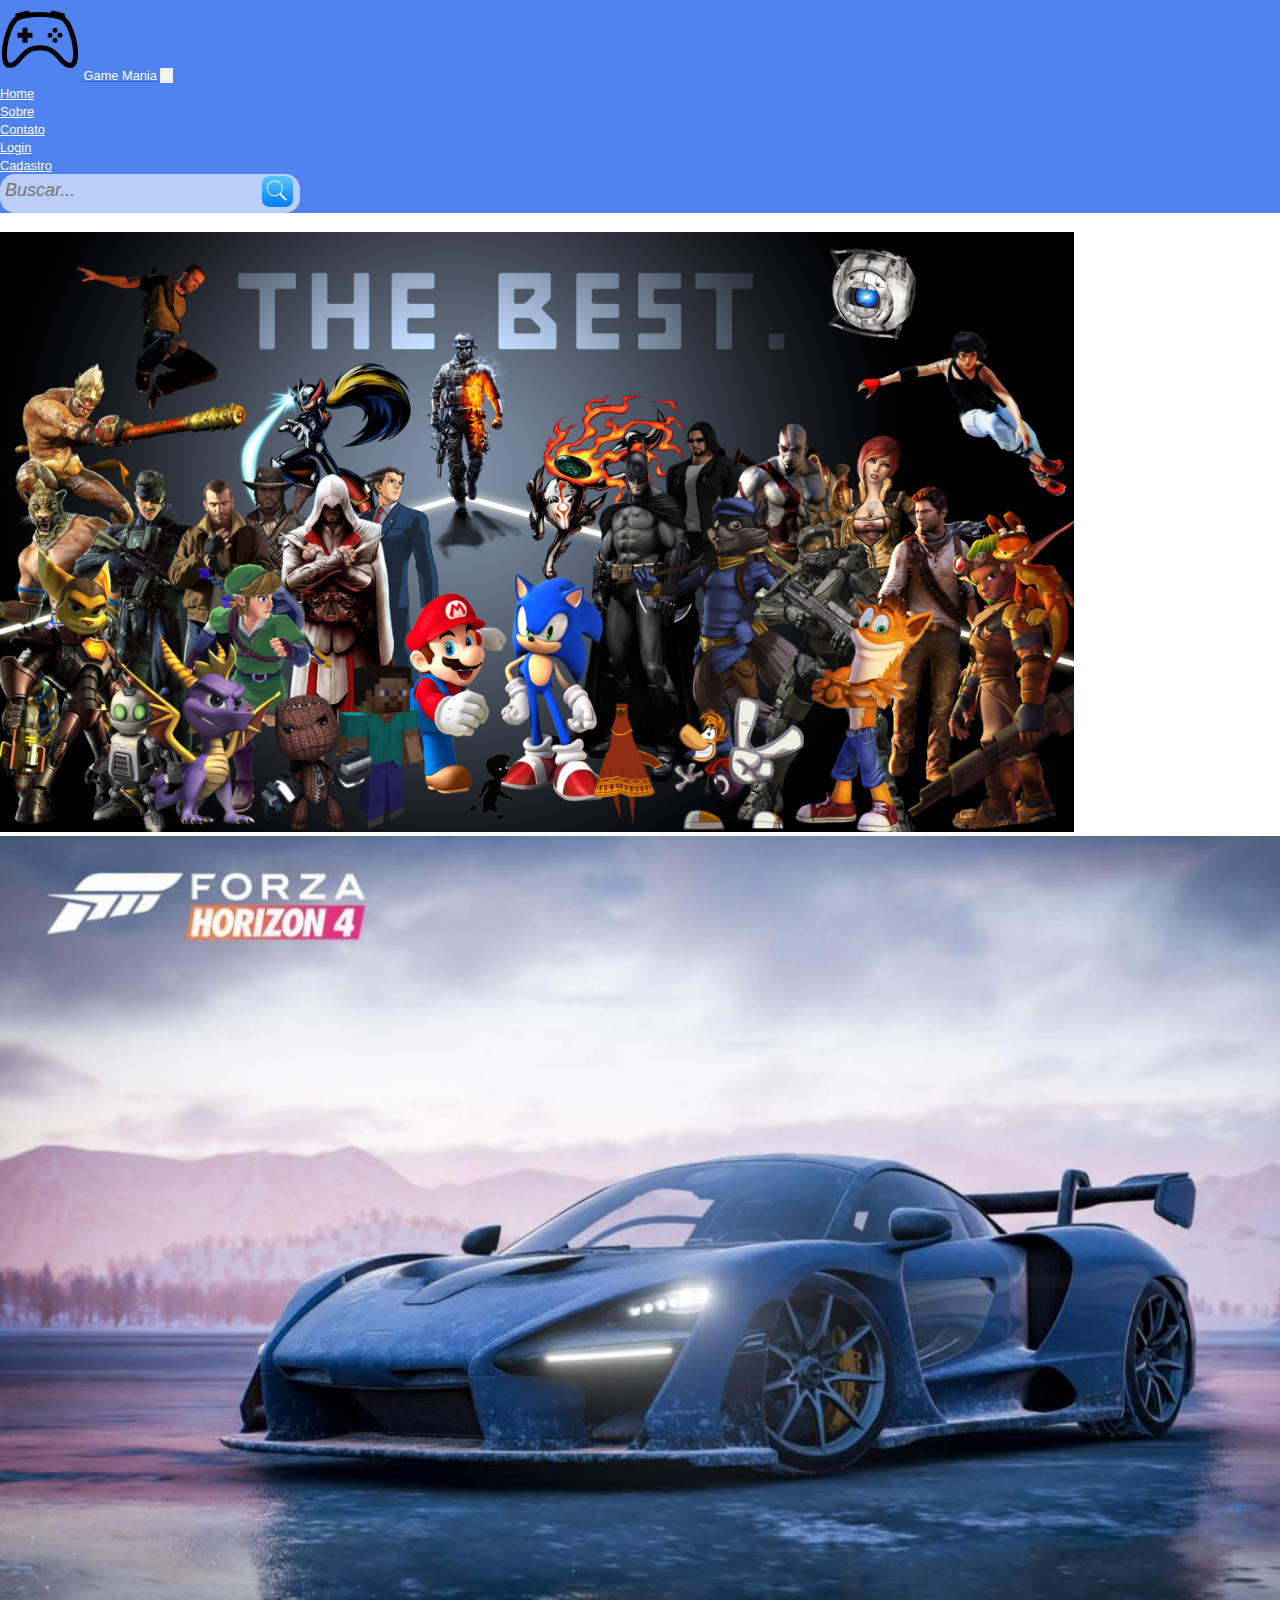
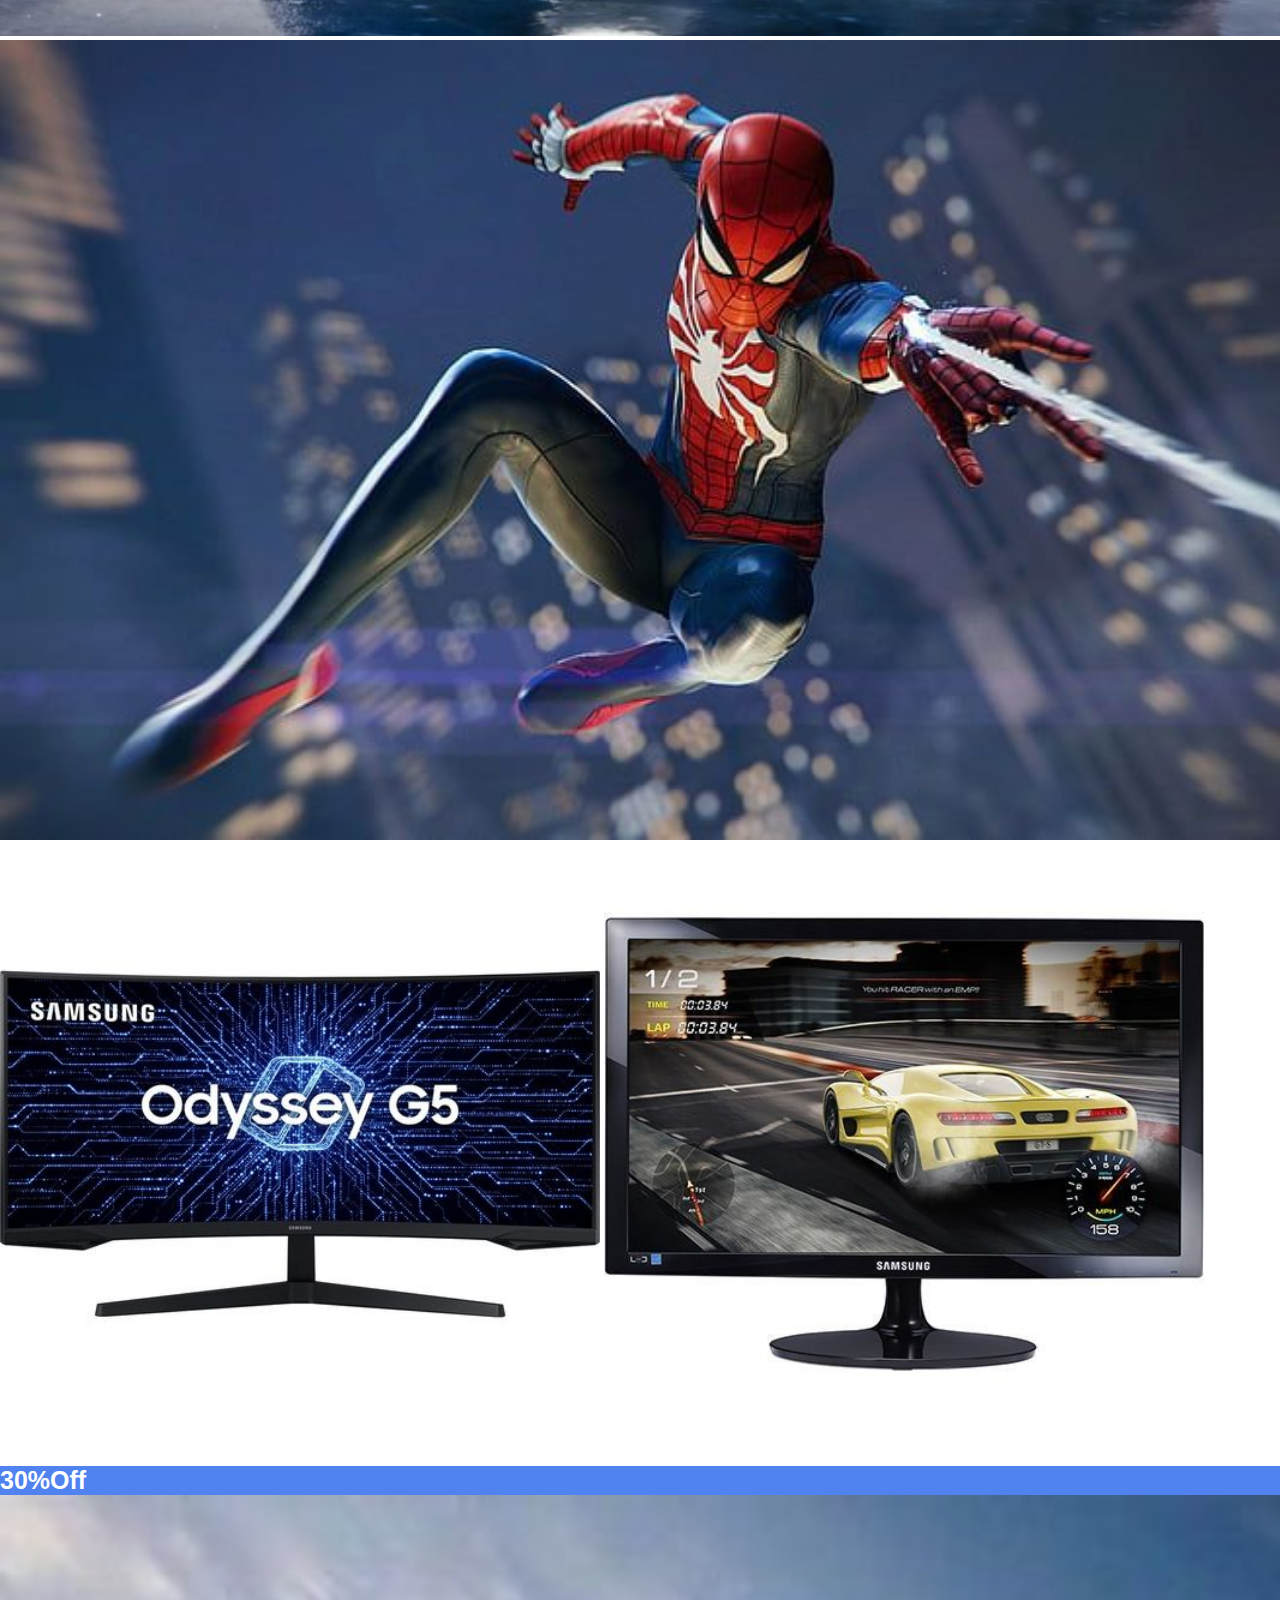
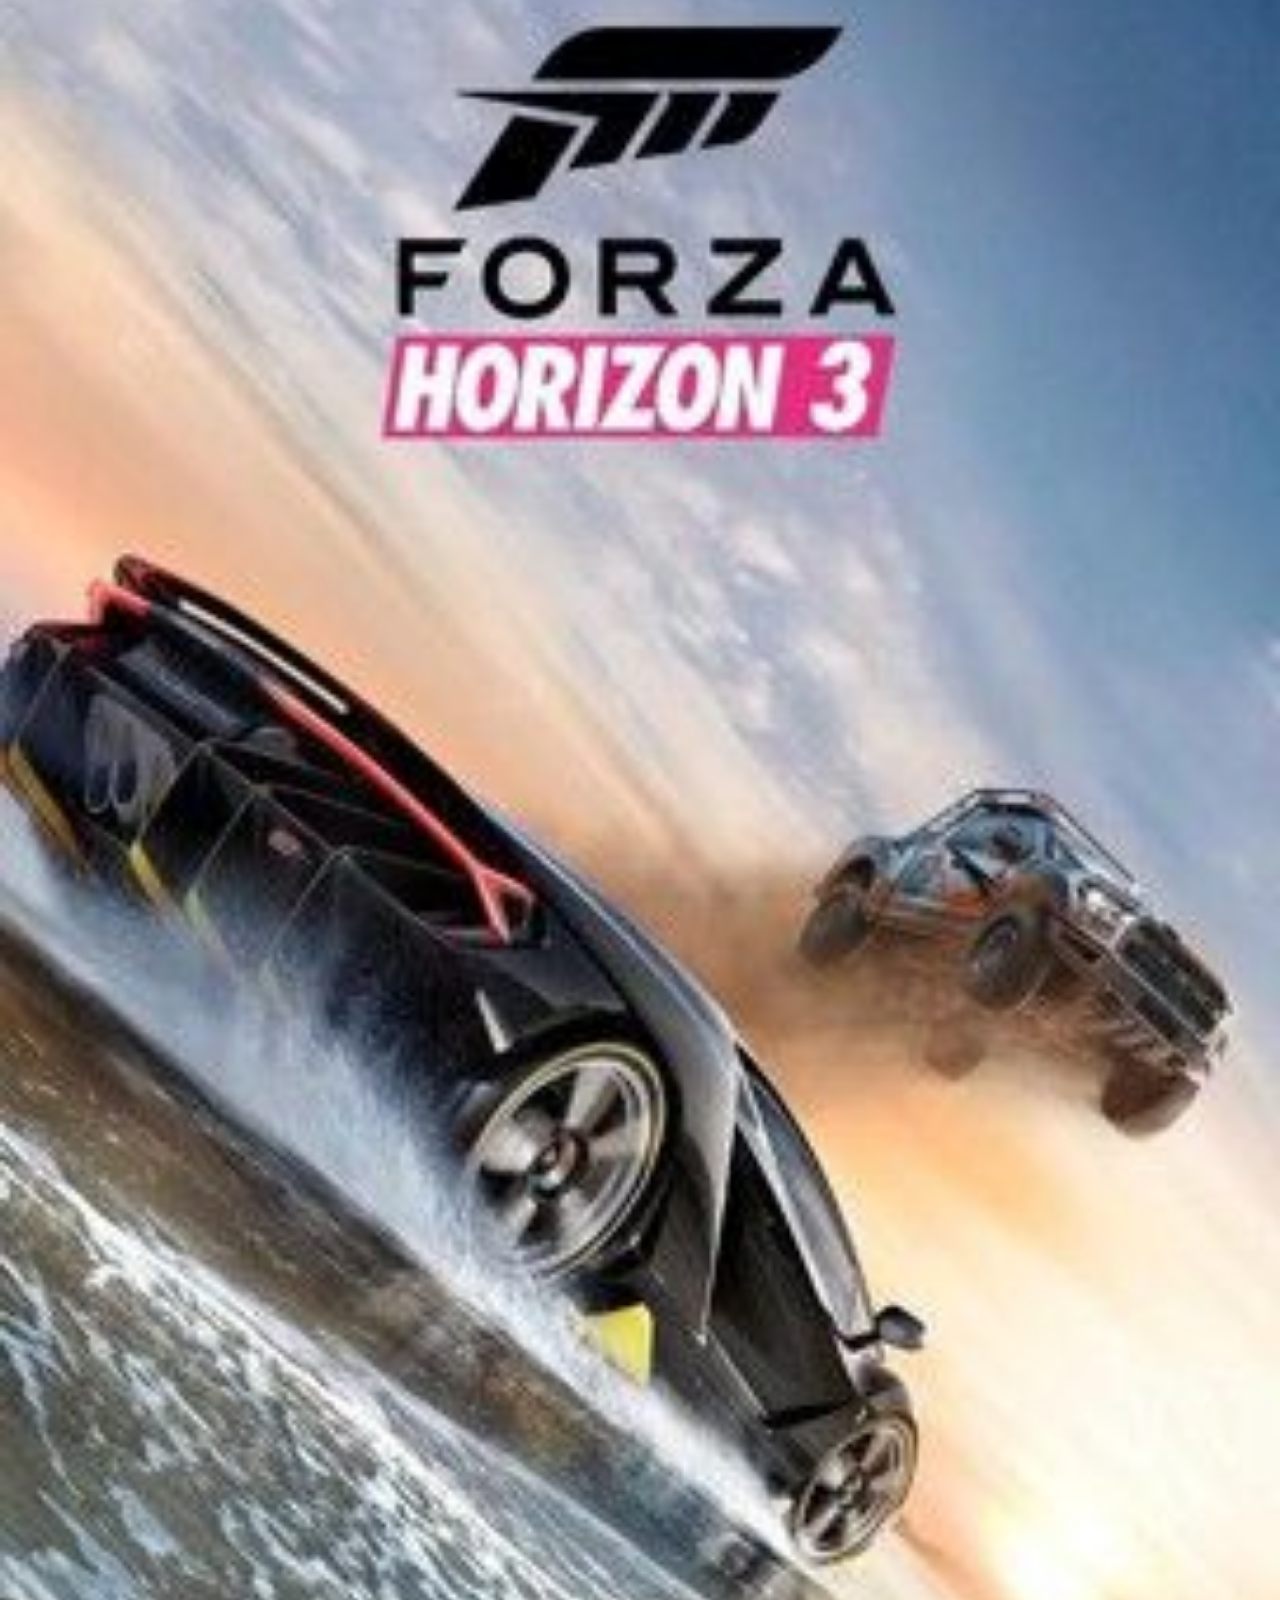
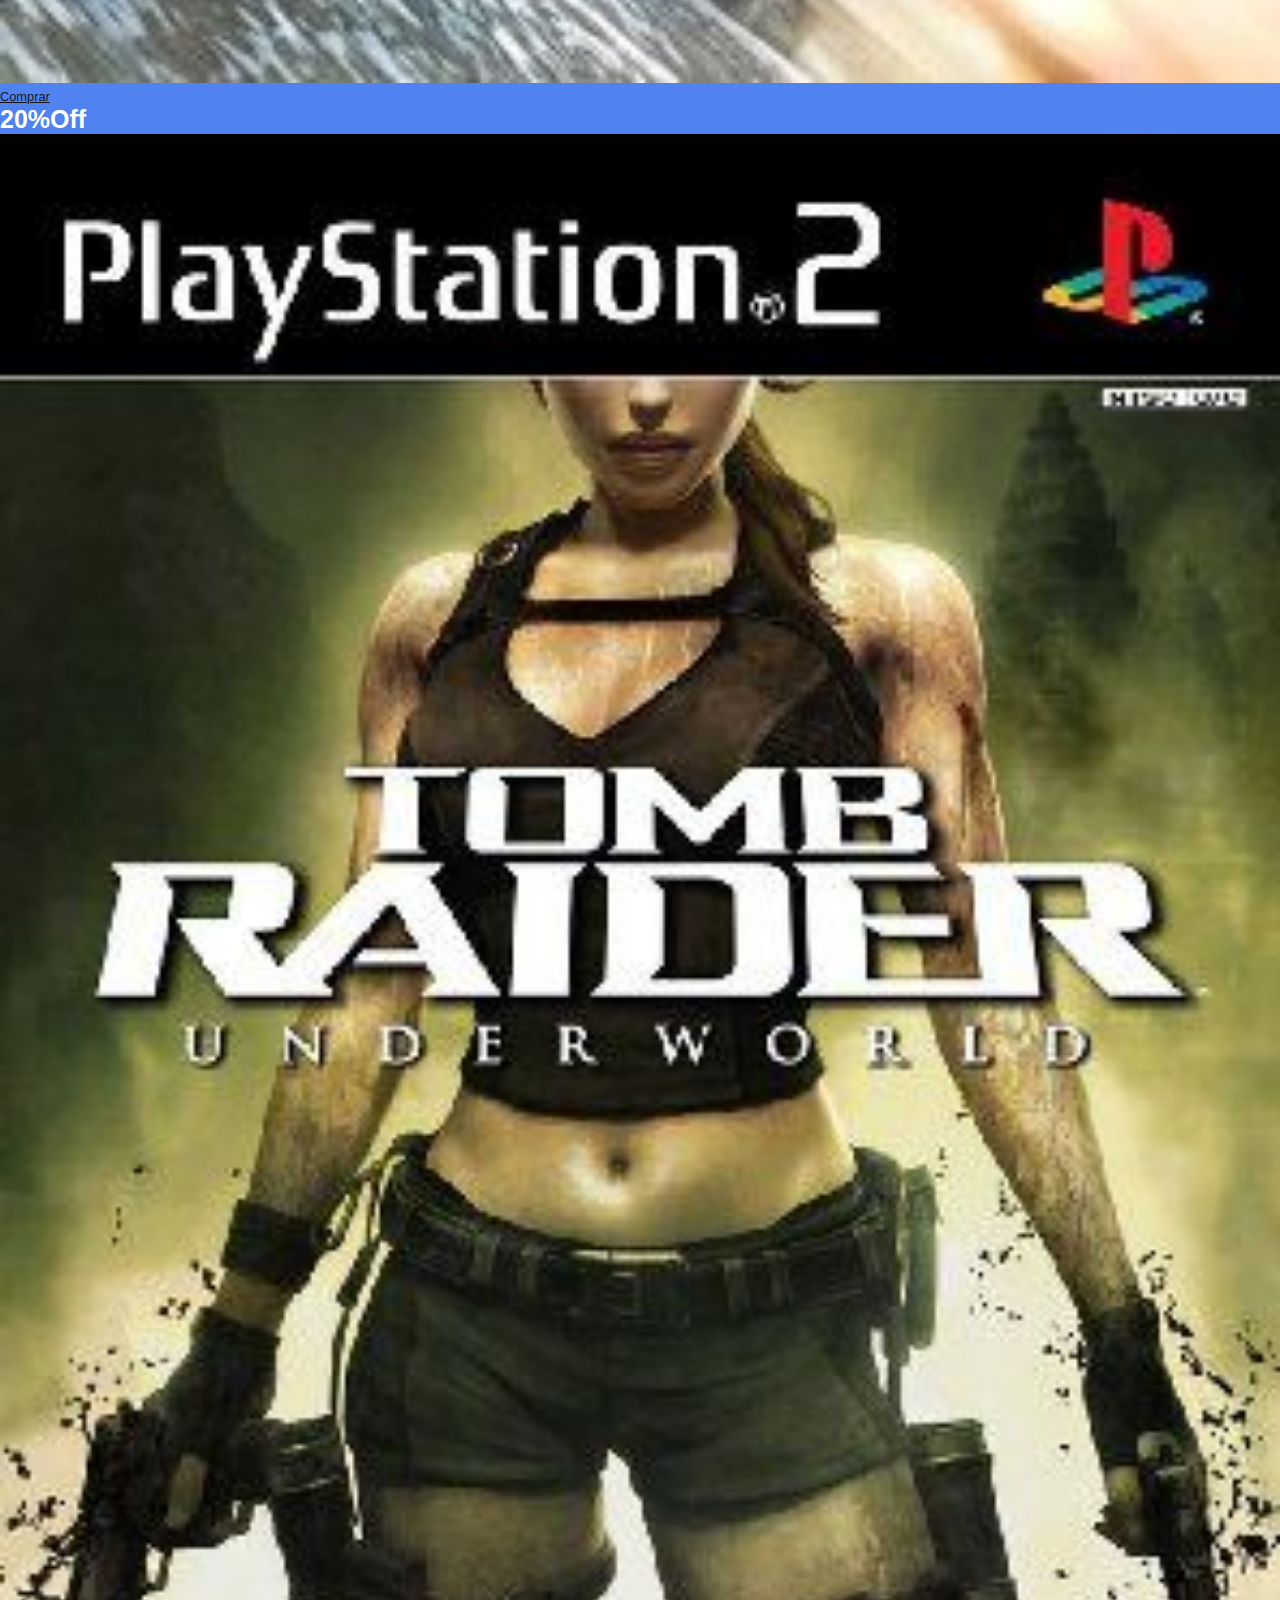
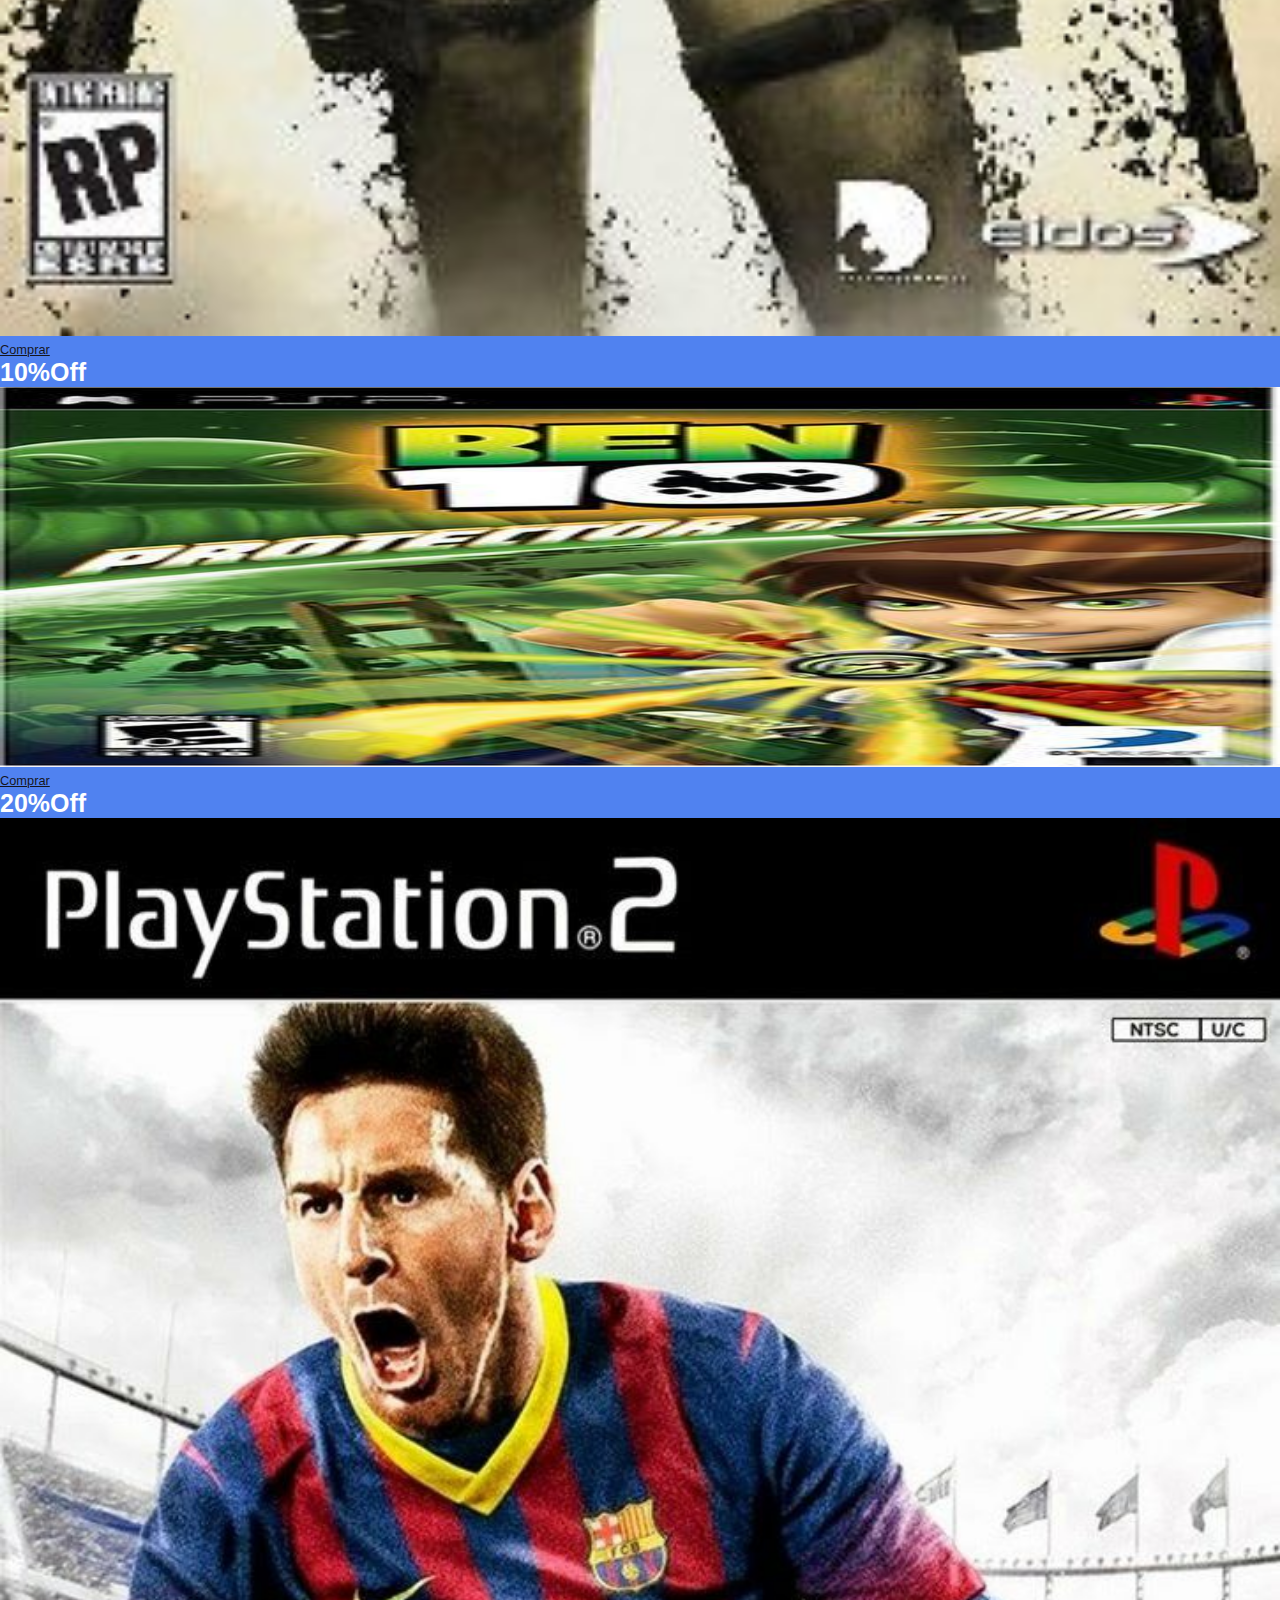
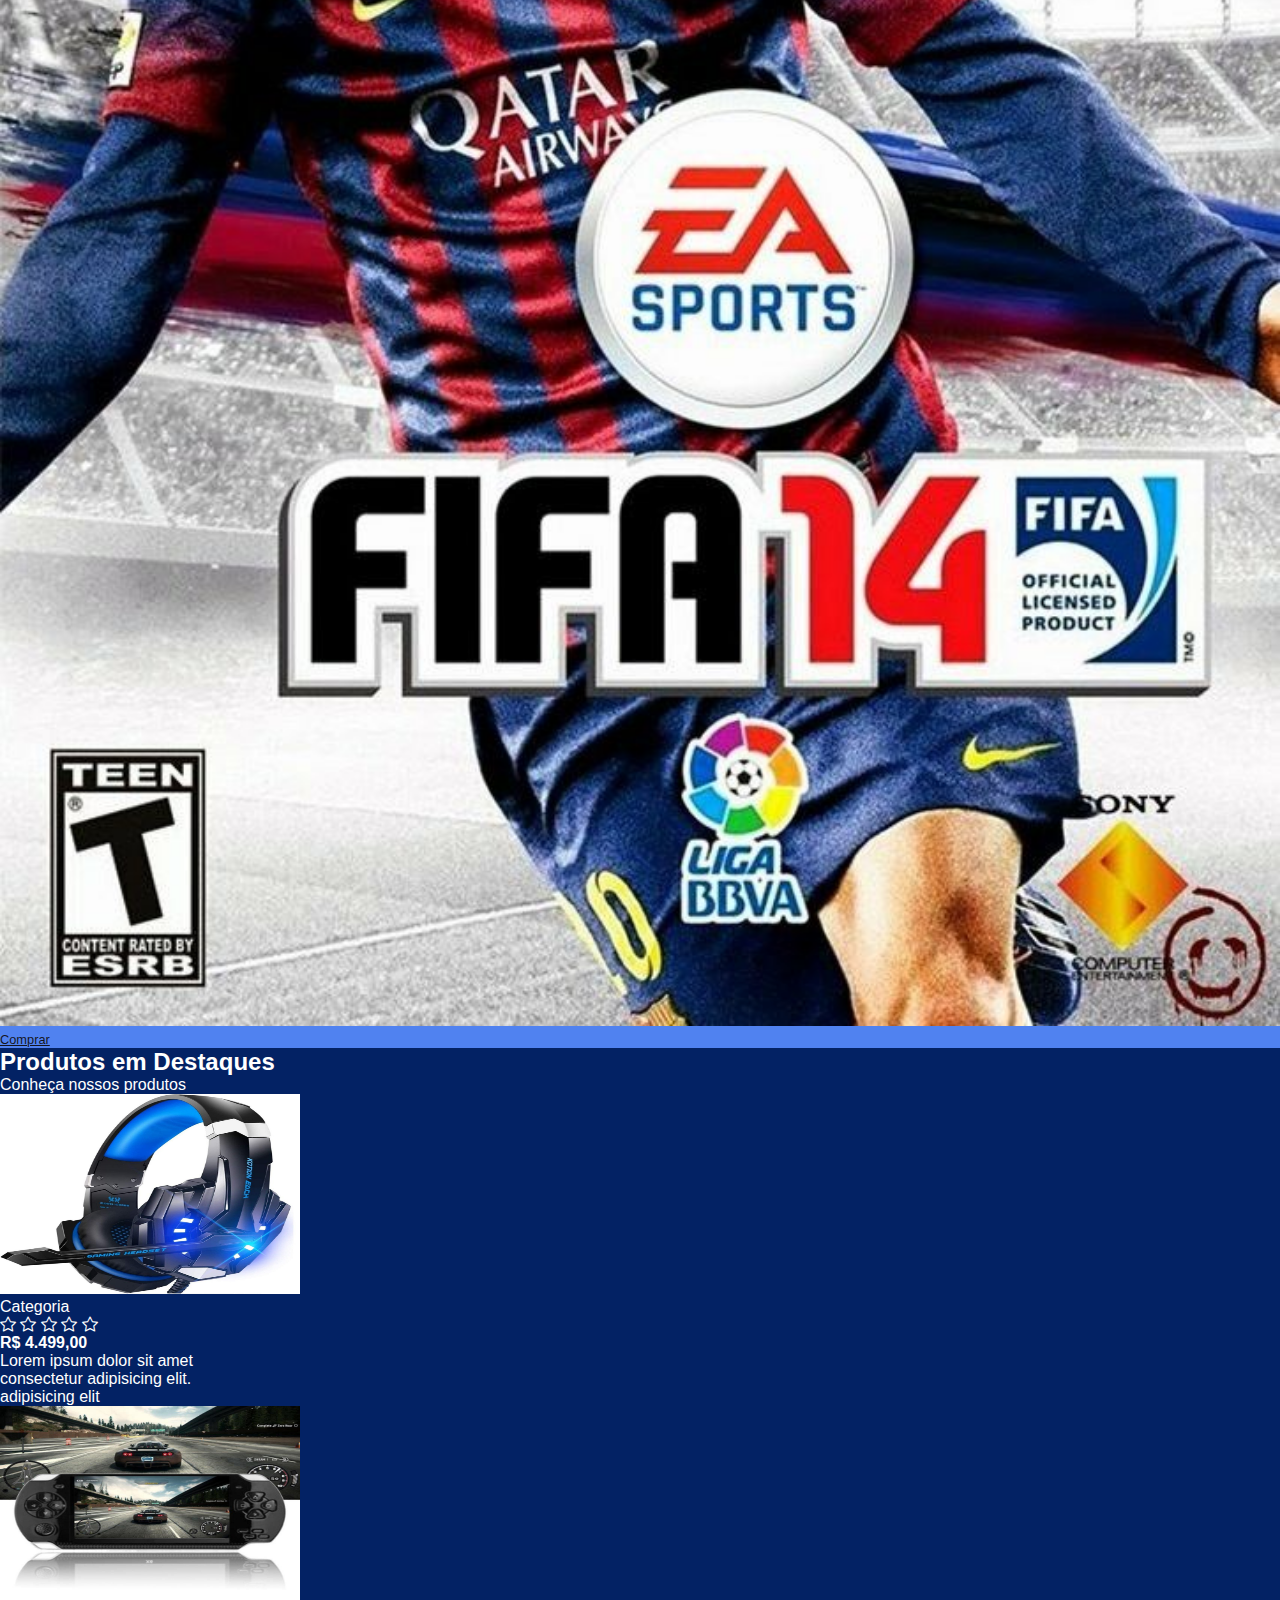
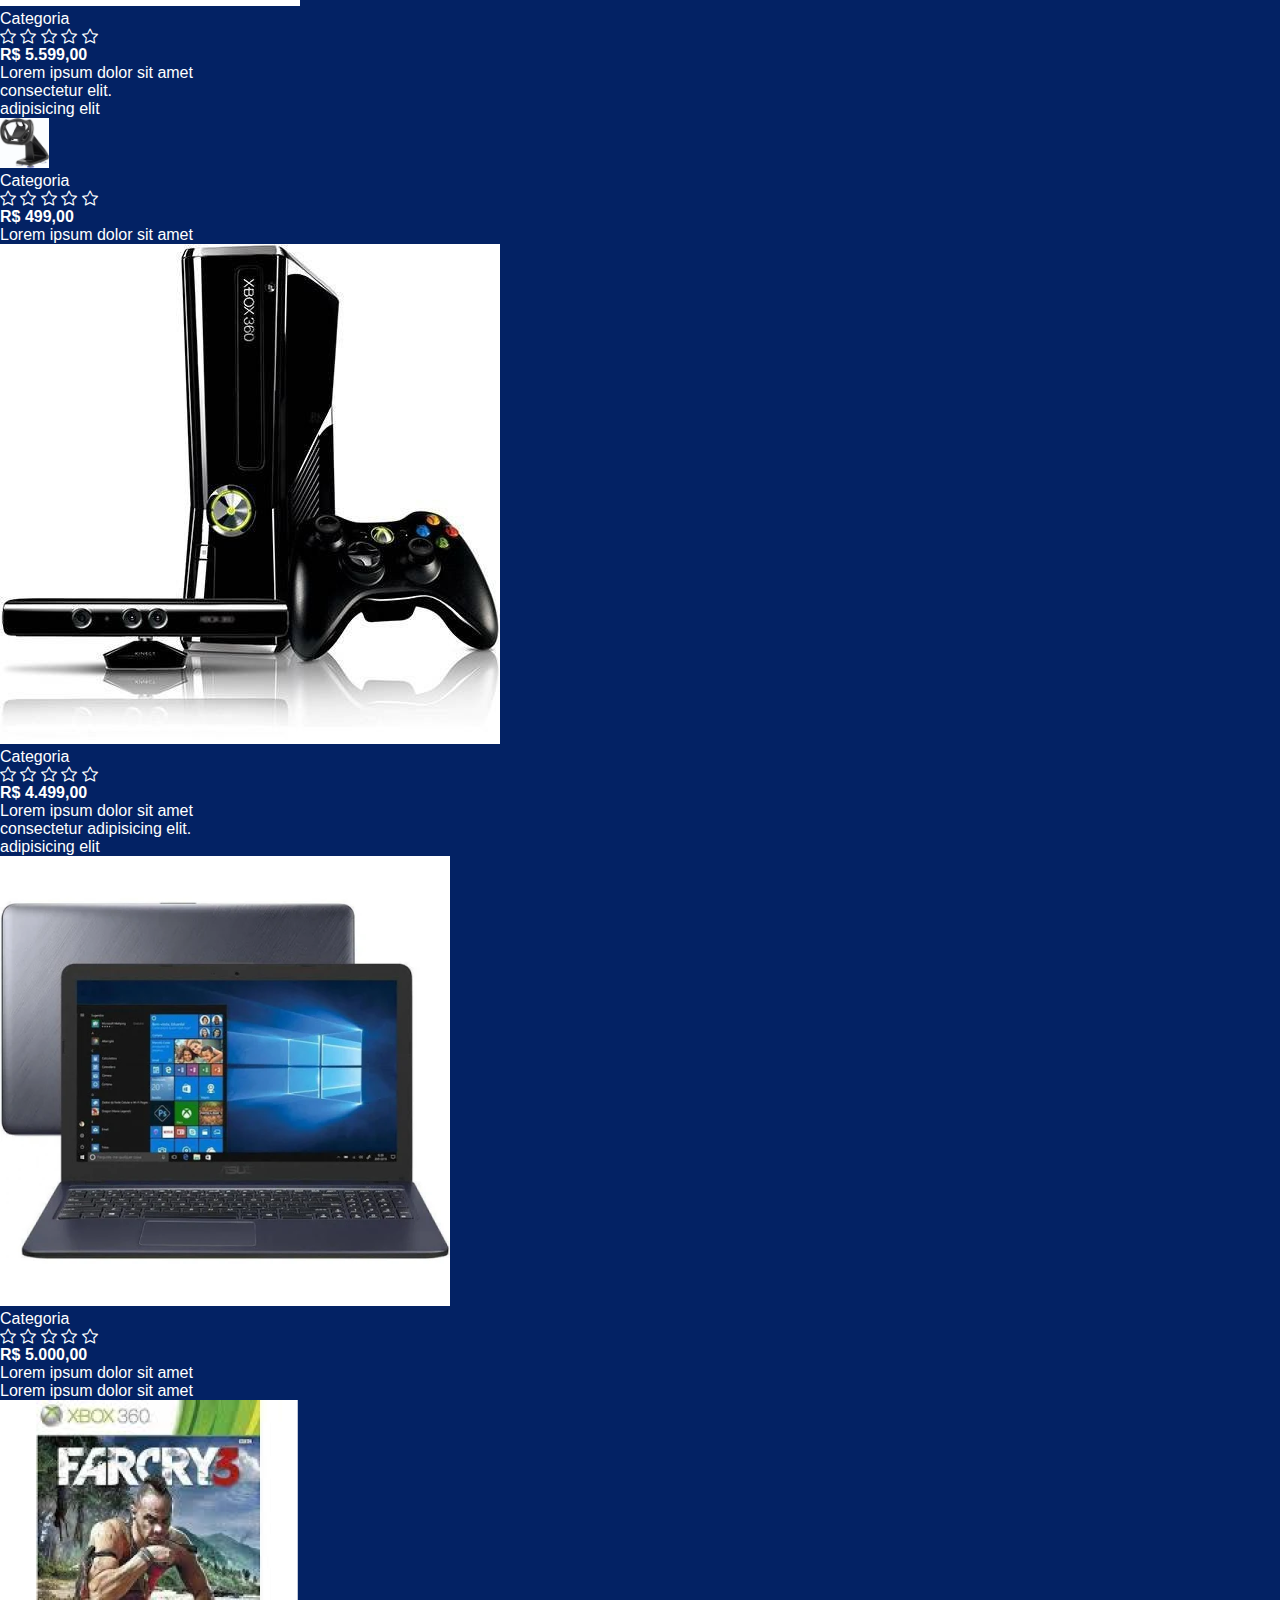
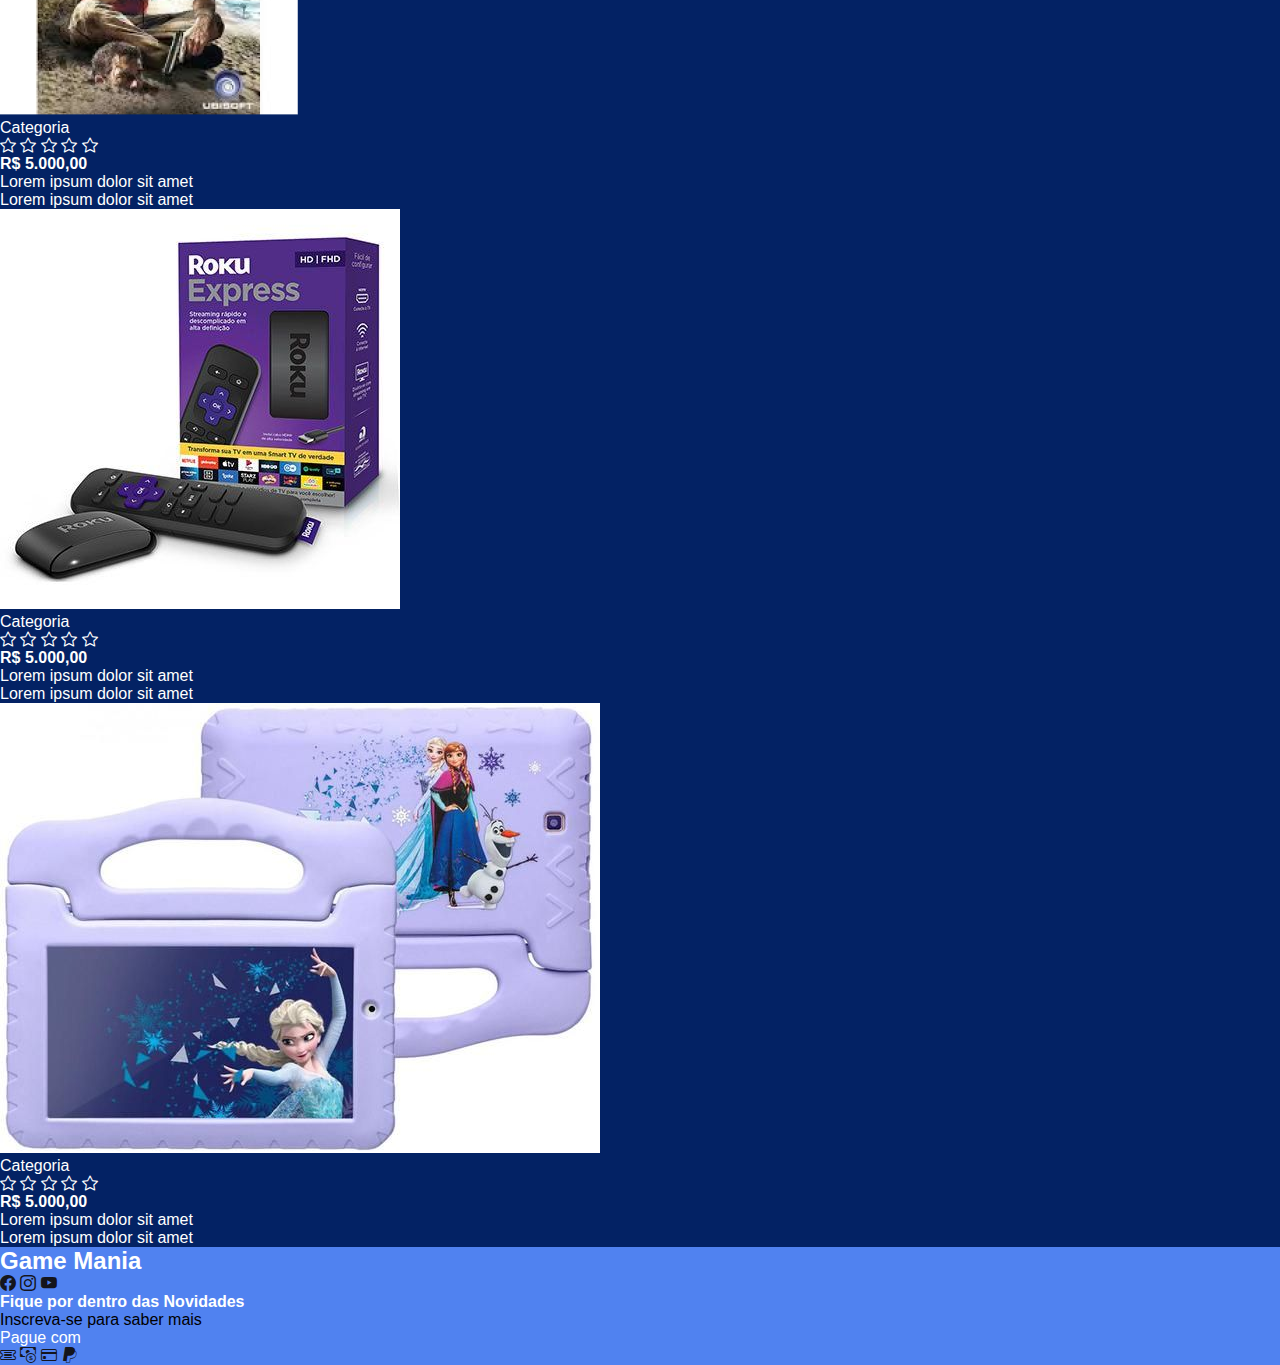
==== index.html @ b15f4b97 "Primeiro commit" ====
<!doctype html>
<html lang="pt-br">
<head>
  <title>Game Mania</title>
  <meta charset="utf-8">
  <meta name="viewport" content="width=device-width, initial-scale=1, shrink-to-fit=no">
  <!-- Bootstrap CSS v5.2.0-beta1 -->
  <link rel="stylesheet" href="https://cdn.jsdelivr.net/npm/bootstrap@5.2.0-beta1/dist/css/bootstrap.min.css"
    integrity="sha384-0evHe/X+R7YkIZDRvuzKMRqM+OrBnVFBL6DOitfPri4tjfHxaWutUpFmBp4vmVor" crossorigin="anonymous">
  <!-- Bootstrap icons-->
  <link rel="stylesheet" href="https://cdn.jsdelivr.net/npm/bootstrap-icons@1.9.1/font/bootstrap-icons.css">
  <!--CSS do projeto-->

  <link rel="stylesheet" href="css/style.css" />
  <!-- Bootstrap JavaScript Libraries -->
  <script src="https://cdn.jsdelivr.net/npm/@popperjs/core@2.11.5/dist/umd/popper.min.js"
    integrity="sha384-Xe+8cL9oJa6tN/veChSP7q+mnSPaj5Bcu9mPX5F5xIGE0DVittaqT5lorf0EI7Vk"
    crossorigin="anonymous"></script>

  <script src="https://cdn.jsdelivr.net/npm/bootstrap@5.2.0-beta1/dist/js/bootstrap.min.js"
    integrity="sha384-kjU+l4N0Yf4ZOJErLsIcvOU2qSb74wXpOhqTvwVx3OElZRweTnQ6d31fXEoRD1Jy"
    crossorigin="anonymous"></script>
  <!--Google fonts - ROBOTO-->
  <link rel="preconnect" href="https://fonts.googleapis.com">
  <link rel="preconnect" href="https://fonts.gstatic.com" crossorigin>
  <link href="https://fonts.googleapis.com/css2?family=Roboto:ital,wght@0,100;1,100&display=swap" rel="stylesheet">
</head>

<body>
  <header>
    <!--MENU-->
    <div class="container">
      <nav class="navbar navbar-expand-lg fixed top bg-primary-color" id="navbar">
        <a href="#" class="navbar-brand">
          <img src="img/controller.svg" width="80px" height="80px" alt="Game Mania" />
          <span>Game Mania</span>
        </a>
        <button class="navbar-toggler" type="button" data-bs-toggle="collapse" data-bs-target="#navbar-items"
          aria-controls="navbar-items" aria-expanded="false" aria-label="toggle navigation">
          <i class="bi bi-list"></i>
        </button>
        <div class="collapse navbar-collapse" id="navbar-items">
          <ul class="navbar-nav me-auto m2-auto mb-lg-0l">
            <li class="nav-item">
              <a class="nav-link primary-color" href="home.html">Home<span class="sr-only"></span></a>
            </li>
            <li class="nav-item">
              <a class="nav-link primary-color" href="sobre.html">Sobre<span class="sr-only"></span></a>
            </li>
            <li class="nav-item">
              <a class="nav-link primary-color" href="contato.html">Contato<span class="sr-only"></span></a>
            </li>
          </ul>
          <ul class="navbar-nav ml-auto">
            <li class="nav-item">
              <a class="nav-link primary-color" href="login.html">Login<span class="sr-only"></span></a>
            </li>
            <li class="nav-item">
              <a class="nav-link primary-color" href="cadastro.html">Cadastro<span class="sr-only"></span></a>
            </li>
          </ul>
          <div id="divBusca">
            <input type="text" id="txtBusca"placeholder="Buscar..." />
            <img class="imagem" style= "width: 35px; "src="img/busca1.png" id="btnBusca"alt="Buscar"/>
            </div>
          </div>
        </nav>
        <!--BANNER-->
      <div id="banner" class="carousel slide" data-bs-ride="carousel">
        <div id="indicadores" class="carousel-indicators">
          <button type="button" data-bs-target="#banner" data-bs-slide-to="0" class="active"></button>
          <button type="button" data-bs-target="#banner" data-bs-slide-to="1"></button>
          <button type="button" data-bs-target="#banner" data-bs-slide-to="2"></button>
          <button type="button" data-bs-target="#banner" data-bs-slide-to="3"></button>
        </div>
        <div id="imagens" class="carousel-inner">
          <div class="carousel-item active">
            <img src="img/img1.png" class="d-block w-100" height="600px" />

          </div>
          <div class="carousel-item">
            <img src="img/banner2.png" class="d-block w-100" height="800px"   />
          </div>
          <div class="carousel-item">
            <img src="img/img3.png" class="d-block w-100"  height="800px" />
          </div>
          <div class="carousel-item">
            <img src="img/Banner3.png" height="600px" />
            <img src="img/Banner4.png" height="600px" />
          </div>
          <button type="button" class="carousel-control-prev" data-bs-target="#banner" data-bs-slide="prev">
            <span class="carousel-control-prev-icon"></span>
          </button>
          <button type="button" class="carousel-control-next" data-bs-target="#banner" data-bs-slide="next">
            <span class="carousel-control-next-icon"></span>
          </button>
        </div>
        </div>
        <!--DESTAQUES-->
        <div class="col-12 col-md-12" id="Destaques">
          <div class="row">
            <div class="col-12 col-md-3">
             <div class="card text-center">
                <div class="card-body">
                  <h5 class="card-title primary-color">30%Off</h5>
                 <img src="img/Lançamento1.png" width="100%" alt="destaque">
                  <a href="Comprar" class="btn btn-dark">Comprar</a>
                </div>
              </div>
            </div>
            <div class="col-12 col-md-3">
              <div class="card text-center">
                <div class="card-body">
                  <h5 class="card-title primary-color">20%Off</h5>
                  <img src="img/Lançamento2.png" width="100%" alt="destaque">
                  <a href="Comprar" class="btn btn-dark">Comprar</a>
                </div>
              </div>
            </div>
            <div class="col-12 col-md-3">
              <div class="card text-center">
                <div class="card-body">
                  <h5 class="card-title primary-color">10%Off</h5>
                  <img src="img/Lançamento3.png" width="100%" height="380px" alt="destaque">
                  <a href="Comprar" class="btn btn-dark">Comprar</a>
                </div>
              </div>
            </div>
            <div class="col-12 col-md-3">
              <div class="card text-center">
                <div class="card-body">
                  <h5 class="card-title primary-color">20%Off</h5>
                  <img src="img/Lançamento4.png" width="100%" alt="destaque"> 
                  <a href="Comprar" class="btn btn-dark">Comprar</a>
                </div>
              </div>
            </div>
          </div>
        </div>
        <!--DESTAQUES-->
        <div class="container" id="produtos">
          <div class="col-12 col-md-6 col-lg-3">
            <h2 class="title primary-color">Produtos em Destaques</h2>
            <p class="subtitle secondary-color">
              Conheça nossos produtos
            </p>
          </div>
          <div class="col-12" id="featured-imagens">
            <div class="row g-4">
              <div class="col-12 col-md-6 col-lg-3">
                <img src="img/Produto1.png" width="300px" height="200px" alt="produto1" class="img-fluid"/>
                <div class="banner-content">
                  <p class="secondary-color">Categoria</p>
                  <i class="bi bi-star primary-color"></i>
                  <i class="bi bi-star primary-color"></i>
                  <i class="bi bi-star primary-color"></i>
                  <i class="bi bi-star primary-color"></i>
                  <i class="bi bi-star primary-color"></i>
                  <h4 class="primary-color">R$ 4.499,00</h4> 
                  <p class="secondary-color">Lorem ipsum dolor sit amet <br>
                    consectetur adipisicing elit. <br> 
                    adipisicing elit
                  </p>
                </div>
              </div>
              <div class="col-12 col-md-6 col-lg-3">
                <img src="img/Produto2 (2).png" width="300px" height="200px"alt="produto2" class="img-fluid"/>
                <div class="banner-content">
                  <p class="secondary-color">Categoria</p>
                  <i class="bi bi-star primary-color"></i>
                  <i class="bi bi-star primary-color"></i>
                  <i class="bi bi-star primary-color"></i>
                  <i class="bi bi-star primary-color"></i>
                  <i class="bi bi-star primary-color"></i>
                  <h4 class="primary-color">R$ 5.599,00</h4> 
                  <p class="secondary-color">Lorem ipsum dolor sit amet <br>
                    consectetur  elit. <br> 
                    adipisicing elit
                  </p>
                </div>
              </div>
              <div class="col-12 col-md-6 col-lg-3">
                <img src=img/Produto3.png height="50px" alt="produto3" class="img-fluid" />
                <div class="banner-content">
                  <p class="secondary-color">Categoria</p>
                  <i class="bi bi-star primary-color"></i>
                  <i class="bi bi-star primary-color"></i>
                  <i class="bi bi-star primary-color"></i>
                  <i class="bi bi-star primary-color"></i>
                  <i class="bi bi-star primary-color"></i>
                  <h4 class="primary-color">R$ 499,00</h4> 
                  <p class="secondary-color">Lorem ipsum dolor sit amet</p>
                </div>
              </div>
              <div class="col-12 col-md-6 col-lg-3">
                <img src="img/Produto4.png" alt="produto4" class="img-fluid"/>
                <div class="banner-content">
                  <p class="secondary-color">Categoria</p>
                  <i class="bi bi-star primary-color"></i>
                  <i class="bi bi-star primary-color"></i>
                  <i class="bi bi-star primary-color"></i>
                  <i class="bi bi-star primary-color"></i>
                  <i class="bi bi-star primary-color"></i>
                  <h4 class="primary-color">R$ 4.499,00</h4> 
                  <p class="secondary-color">Lorem ipsum dolor sit amet <br>
                    consectetur adipisicing elit. <br> 
                    adipisicing elit
                  </p>
                </div>
              </div>
              <div class="col-12 col-md-6 col-lg-3">
                <img src="img/Produto5.png" alt="produto5" class="img-fluid"/>
                <div class="banner-content primary-color">
                  <p class="primary-color">Categoria</p>
                  <i class="bi bi-star primary-color"></i>
                  <i class="bi bi-star primary-color"></i>
                  <i class="bi bi-star primary-color"></i>
                  <i class="bi bi-star primary-color"></i>
                  <i class="bi bi-star primary-color"></i>
                  <h4 class="primary-color">R$ 5.000,00</h4> 
                  <p class="secondary-color">Lorem ipsum dolor sit amet <br>
                    Lorem ipsum dolor sit amet
                  </p>
                </div>
              </div>
              <div class="col-12 col-md-6 col-lg-3">
                <img src="img/Produto6.png" alt="produto6" class="img-fluid"/>
                <div class="banner-content">
                  <p class="secondary-color">Categoria</p>
                  <i class="bi bi-star primary-color"></i>
                  <i class="bi bi-star primary-color"></i>
                  <i class="bi bi-star primary-color"></i>
                  <i class="bi bi-star primary-color"></i>
                  <i class="bi bi-star primary-color"></i>
                  <h4 class="primary-color">R$ 5.000,00</h4> 
                  <p class="secondary-color">Lorem ipsum dolor sit amet <br>
                    Lorem ipsum dolor sit amet
                  </p>
                </div>
              </div>
              <div class="col-12 col-md-6 col-lg-3">
                <img src="img/Produto8.png" alt="produto6" class="img-fluid"/>
                <div class="banner-content">
                  <p class="secondary-color">Categoria</p>
                  <i class="bi bi-star primary-color"></i>
                  <i class="bi bi-star primary-color"></i>
                  <i class="bi bi-star primary-color"></i>
                  <i class="bi bi-star primary-color"></i>
                  <i class="bi bi-star primary-color"></i>
                  <h4 class="primary-color">R$ 5.000,00</h4> 
                  <p class="secondary-color">Lorem ipsum dolor sit amet <br>
                    Lorem ipsum dolor sit amet
                  </p>
                </div>
              </div>
              <div class="col-12 col-md-6 col-lg-3">
                <img src="img/Produto7.png" alt="produto6" class="img-fluid"/>
                <div class="banner-content">
                  <p class="secondary-color">Categoria</p>
                  <i class="bi bi-star primary-color"></i>
                  <i class="bi bi-star primary-color"></i>
                  <i class="bi bi-star primary-color"></i>
                  <i class="bi bi-star primary-color"></i>
                  <i class="bi bi-star primary-color"></i>
                  <h4 class="primary-color">R$ 5.000,00</h4> 
                  <p class="secondary-color">Lorem ipsum dolor sit amet <br>
                    Lorem ipsum dolor sit amet
                  </p>
                </div>
              </div>
            </div>
          </div>
        </div>
  </header>
  <!--FOOTER-->
  <footer class="container-fluid bg-dark-color" id="footer">
    <div class="container">
      <div class="row">
        <!--FOOTER TOP-->
        <div class="col-12" id="footer-top">
          <div class="row justify-content-between">
            <div class="col-4">
              <h2 class="secondary-color">Game Mania</h2>
            </div>
            <div class="col-4" id="social-icons">
              <i class="bi bi-facebook"></i>
              <i class="bi bi-instagram"></i>
              <i class="bi bi-youtube"></i>
            </div>
          </div>
        </div>
        <!--FOOTER DETAILS-->
        <div class="col-12" id="footer-details">
          <div class="row">
            <div class="col-12 col-md-4" id="news-container">
              <h4 class="secondary-color">Fique por dentro das Novidades</h4>
              <p clas="secondary-color">
                Inscreva-se para saber mais
              </p>
              <div class="col-4" id="social-icons">
                <p class="secondary-color">Pague com</p>
                <i class="bi bi-ticket-detailed"></i>
                <i class="bi bi-cash-coin"></i>
                <i class="bi bi-credit-card"></i>
                <i class="bi bi-paypal"></i>
              </div>
            </div>
          </div>
          <!--FOOTER BOTTOM-->
          <div class="col-12" id="footer-bottom"></div>
        </div>
  </footer>
</body>

</html>
---- css/style.css ----
* {
    font-family: 'awosone', sans-serif;
}

.bg-primary-color {
    background-color: rgb(80, 130, 240);
    color:white;
}

.bg-secondary-color {
    background-color:rgba(135, 172, 252, 0.801);
}

.bg-dark-color {
    background-color: rgb(80, 130, 240);

}

.primary-color {
    color: white;
}

.secondary-color {
    color: white;
}

.bi-list {
 color:white;
}

 #Destaques {
    background-image: url(../img/image\ 28.png);

}

.carousel-indicators [data-bs-target]{
    border-radius: 20px;
    border-bottom: #085588;
    background-color: white;
    width: 15px;
    height: 15px;
    border-top:rgb(8, 8, 8);
}
.card-body{
   /*background-image: url(../img/image\ 28.png);*/
   background-color: rgb(80, 130, 240);
}

.card-title {
    color: white;
    font-family:Arial, Helvetica, sans-serif;
    font-size: 25px;
    font-variant:normal;
    font-weight:600;
}

#featured-imagens {
    background-color: rgb(3, 34, 100);
}

#produtos {
    background-color: rgb(3, 34, 100);
}

#divBusca{
    background-color: rgba(188, 207, 248, 0.979);
    border-radius:15px;
    width:300px;
  }
  
  #txtBusca{
    float:left;
    background-color:transparent;
    padding-left:5px;
    font-style:italic;
    font-size:18px;
    border:none;
    height:32px;
    width:260px;
  }
/*Tira a caixinha da barra de pesquisa*/
   textarea:focus, input:focus {
    outline: none;
  }

  span {
    color: white;
    
  }

  p {
    color: white;
  }

  /*Página de Login- GERAL*/
  * {
    margin: 0;
    padding: 0;
    box-sizing: border-box;
    color: rgba(17, 14, 14, 0.938);
    border: none;
  }

  #login {
    background-image: url('../img/background\ login.png');
    background-size: cover;
     /*background-position-y: -200px;*/
}

a {
    font-size: .8rem;
}

a:hover {
    color: rgb(3, 116, 197);
}

  /*Container login*/
  #login-container {
    background-color: #fff;
    width: 400px;
    margin-left: auto;
    margin-right: auto;
    padding: 20px 30px;
    margin-top: 10vh;
    border-radius: 10px;
    text-align: center;
  }
    /*Formulário*/
#form {
    margin-top: 30px;
    margin-bottom: 40px;
}

label, input {
    display: block;
    width: 100%;
    text-align: left;
}

label {
    font-weight: bold;
}

#input-login {
    border-bottom: 2px solid #323232;
    padding: 10px;
    font-size: 1rem;
    margin-bottom: 20px;
}

input:focus {
    border-bottom: 2px solid #085588;
}

#forgot-pass {
    text-align: right;
    display: block;
}

input[type="submit"] {
    text-align: center;
    text-transform: uppercase;
    font-weight: bold;
    border: none;
    height: 40px;
    border-radius: 20px;
    margin-top:30px;
    color: #fff;
    background-color: #201e5f;
    cursor: pointer;
}

input[type="submit"]:hover {
    background-color: #18223c;
    transition: .5s;
}

/* redes sociais */
#social-container,#social-container p {
margin-bottom: 20px;
color: black;
}

#social-container i {
    height: 40px;
    width: 40px;
    border-radius: 50%;
    line-height: 40px;
    color: rgba(0, 0, 255, 0.808);
    margin: 0 5px;
    cursor: pointer;
}

p {
    color: black;
}
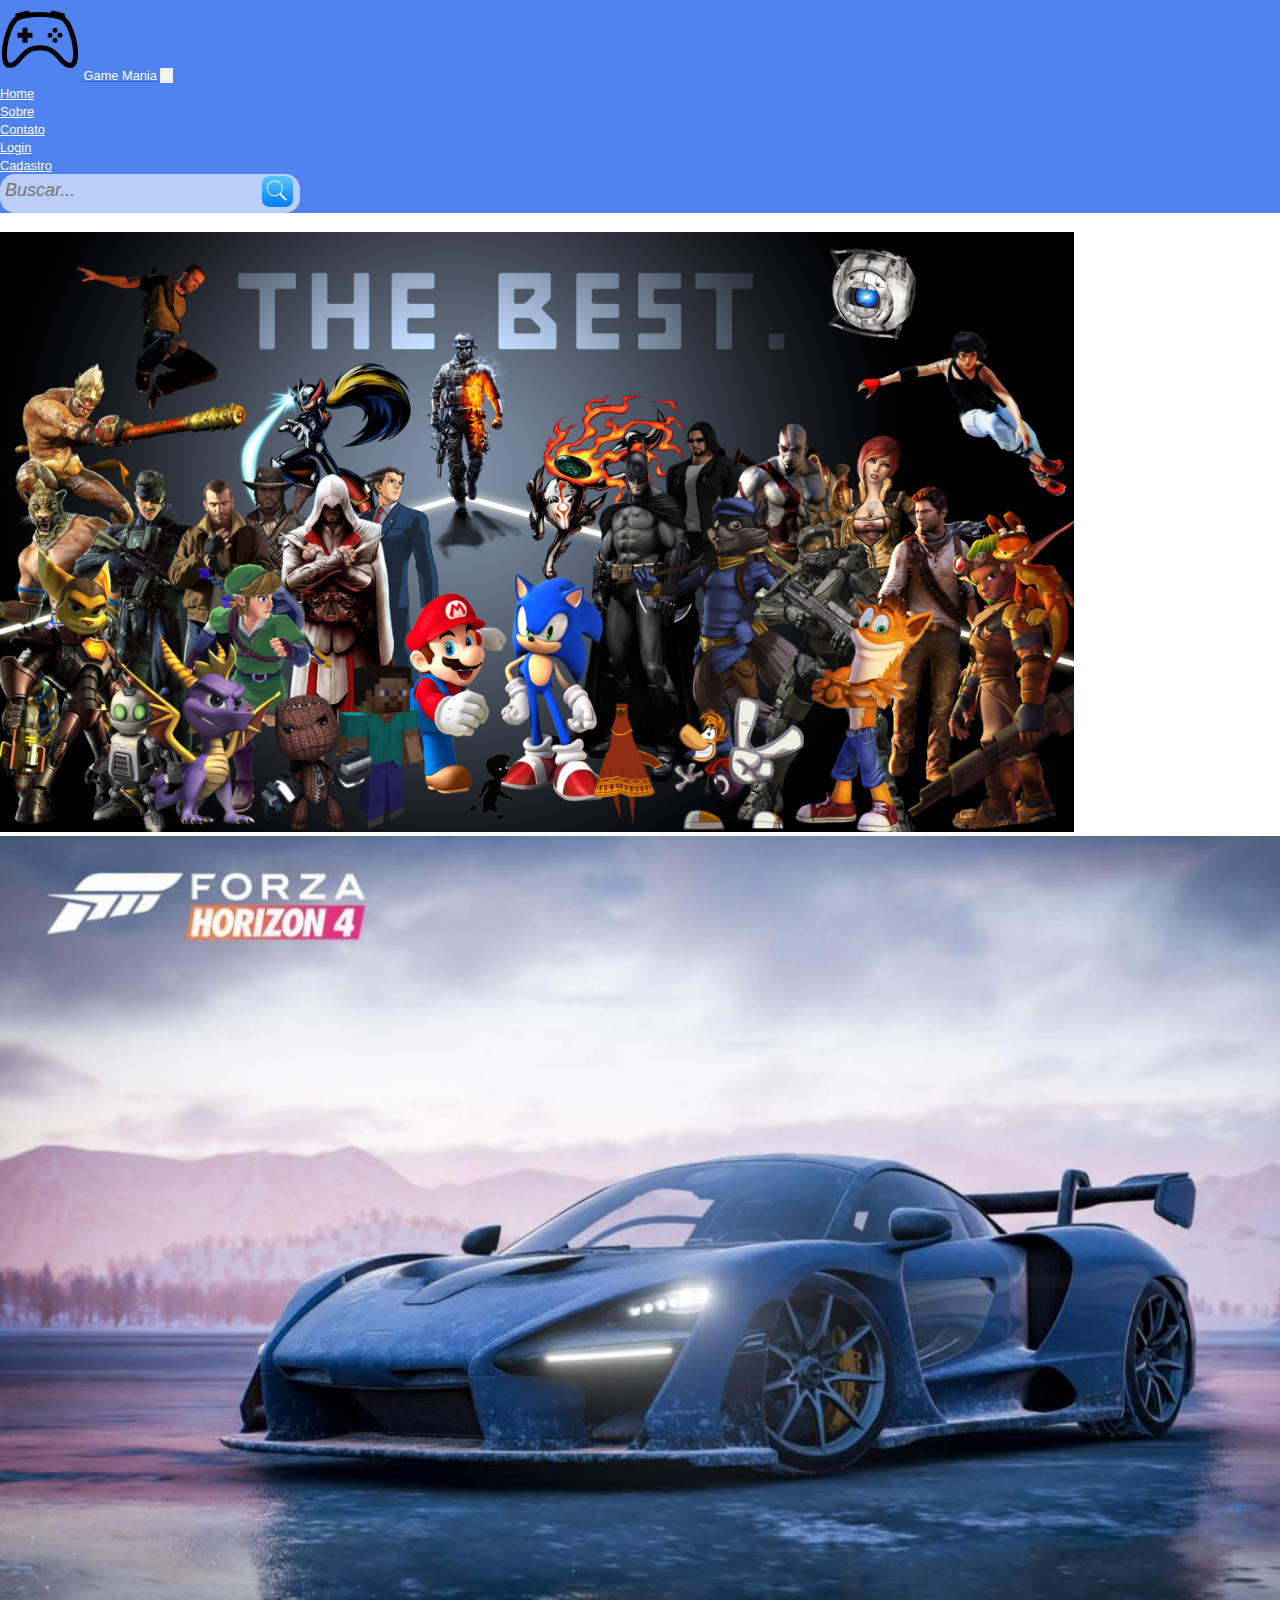
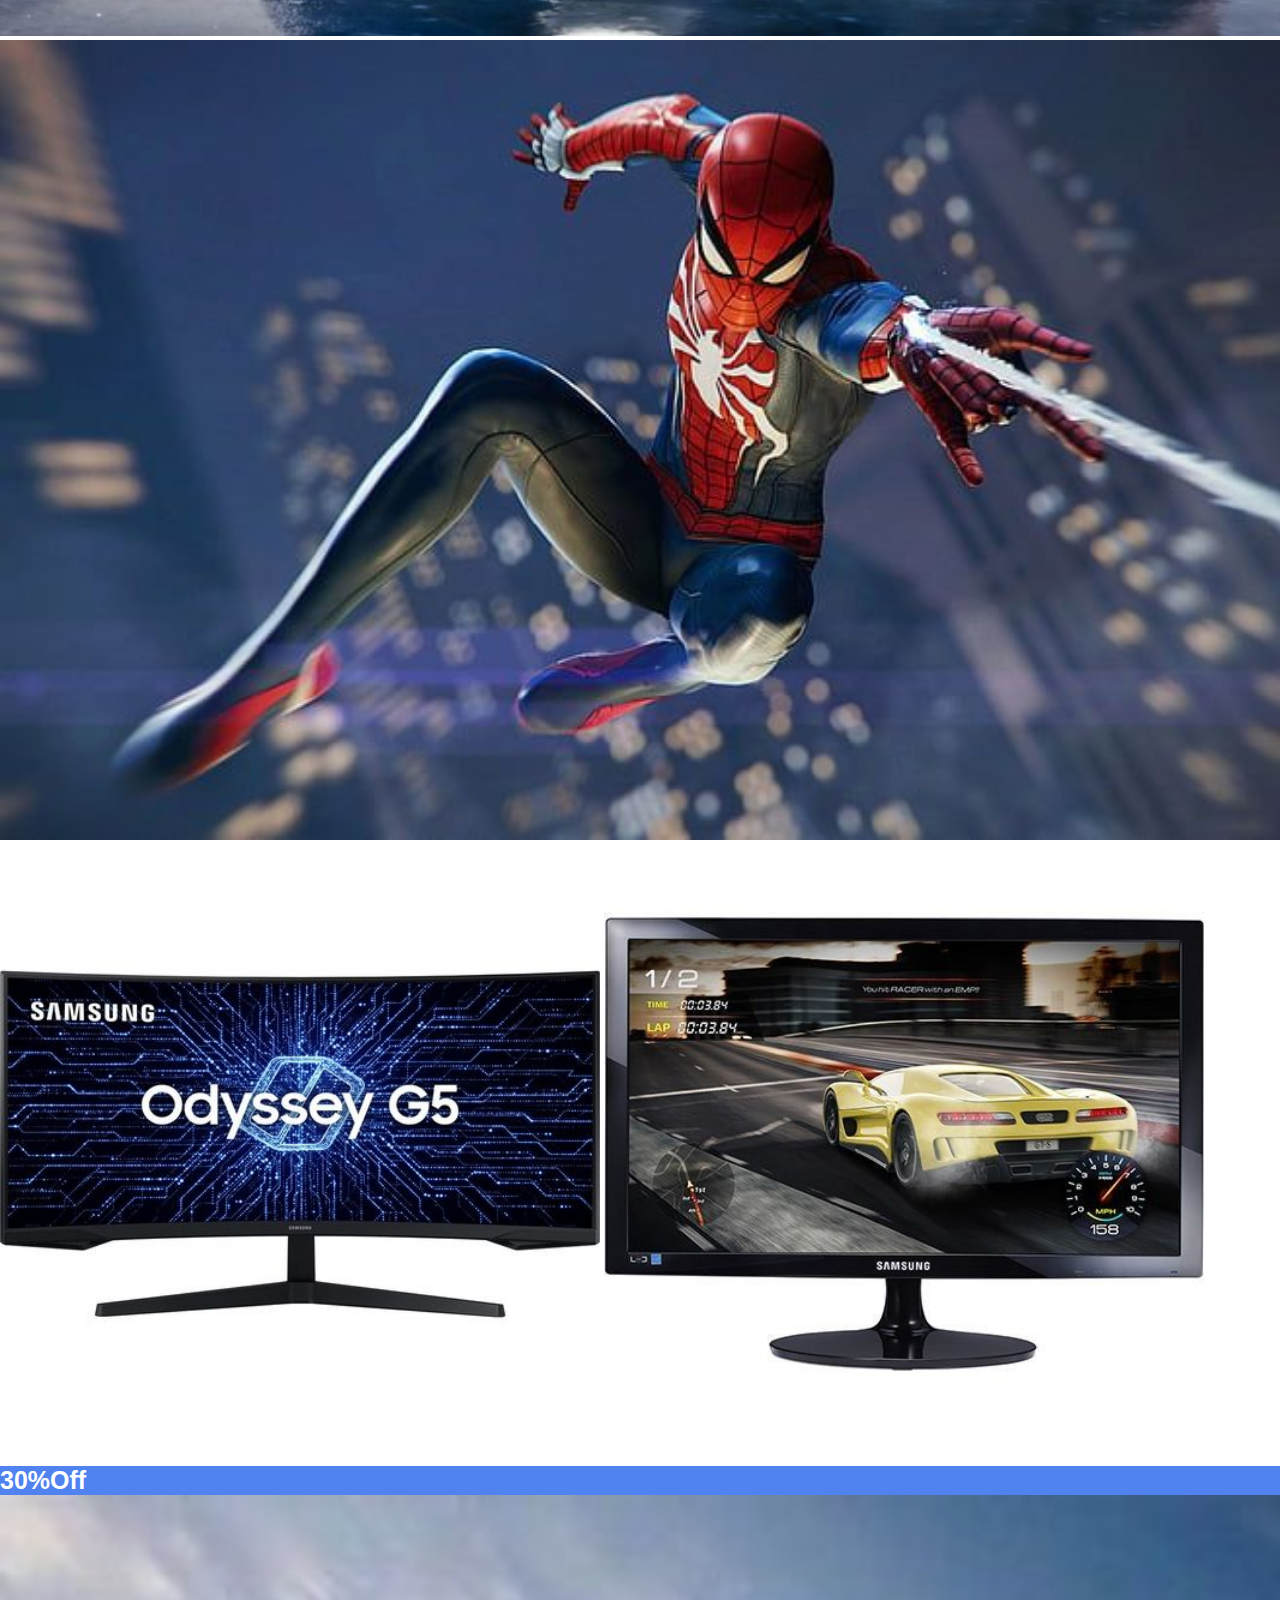
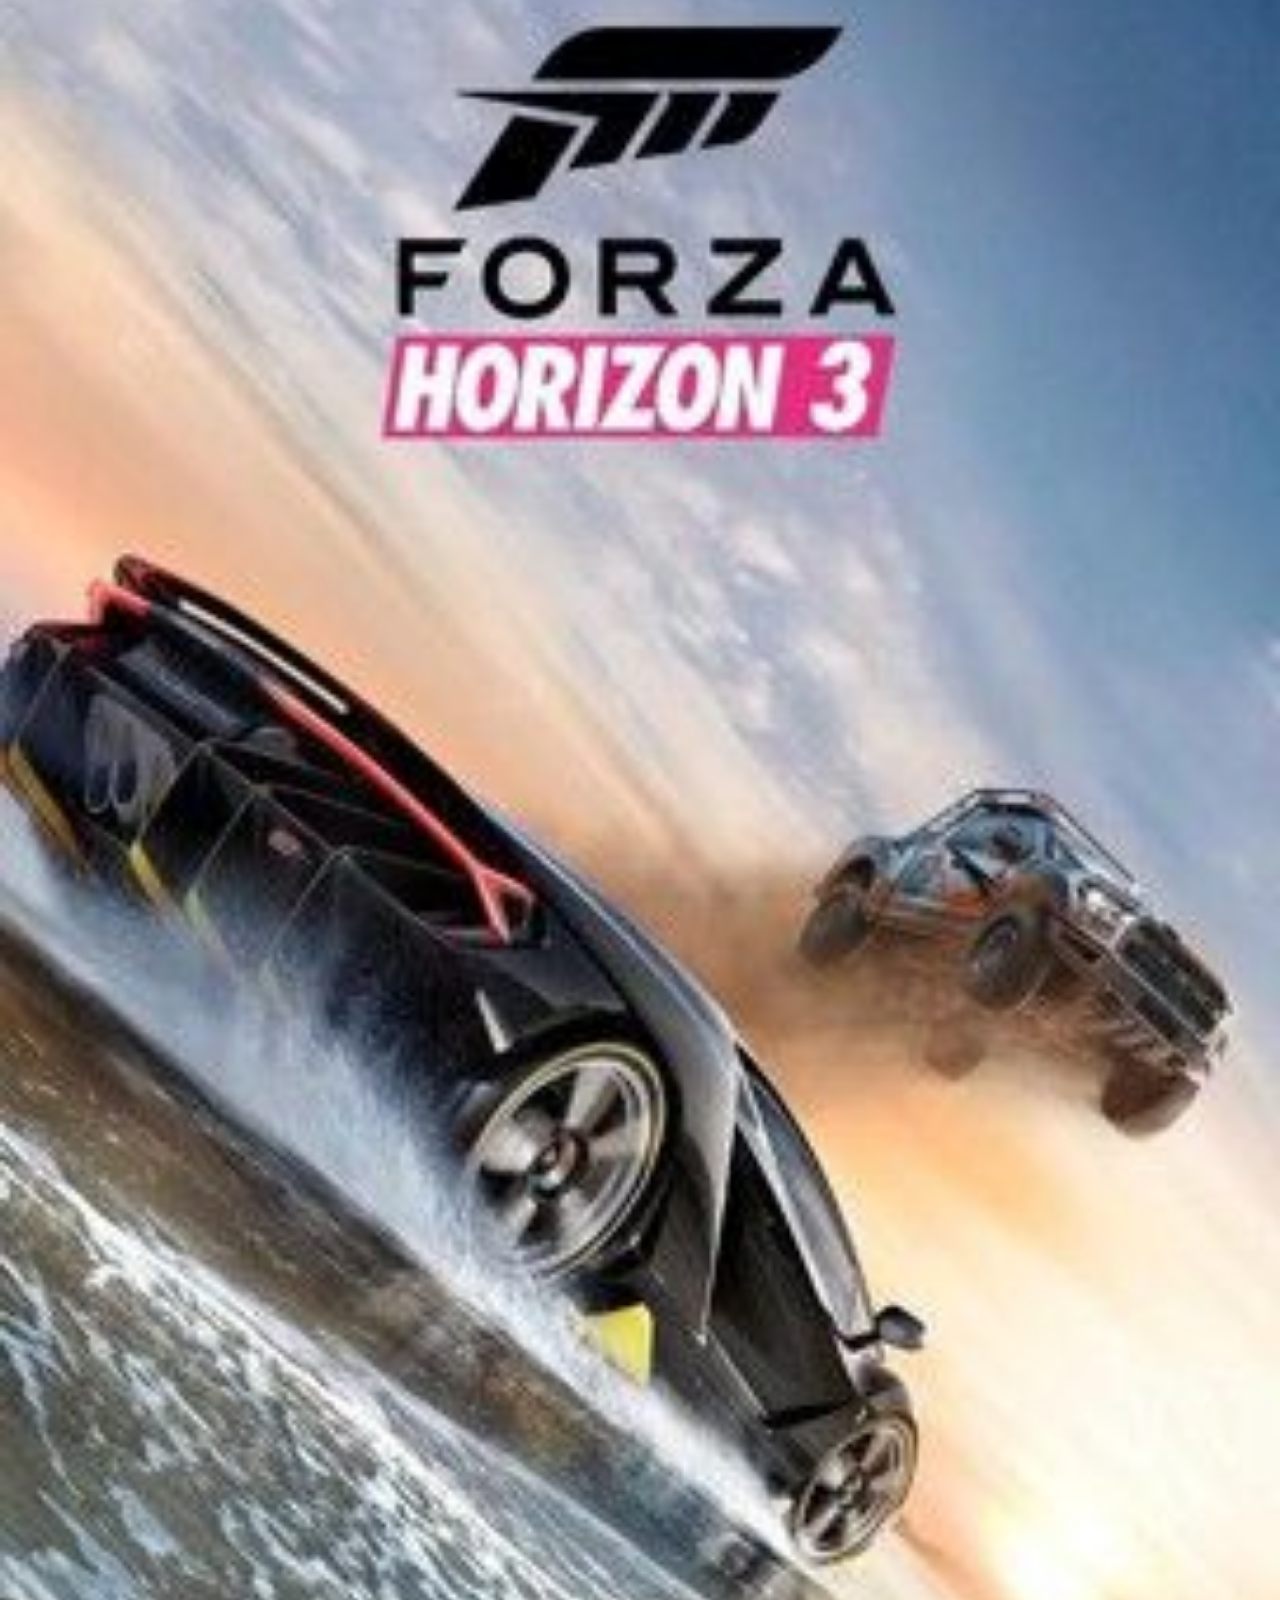
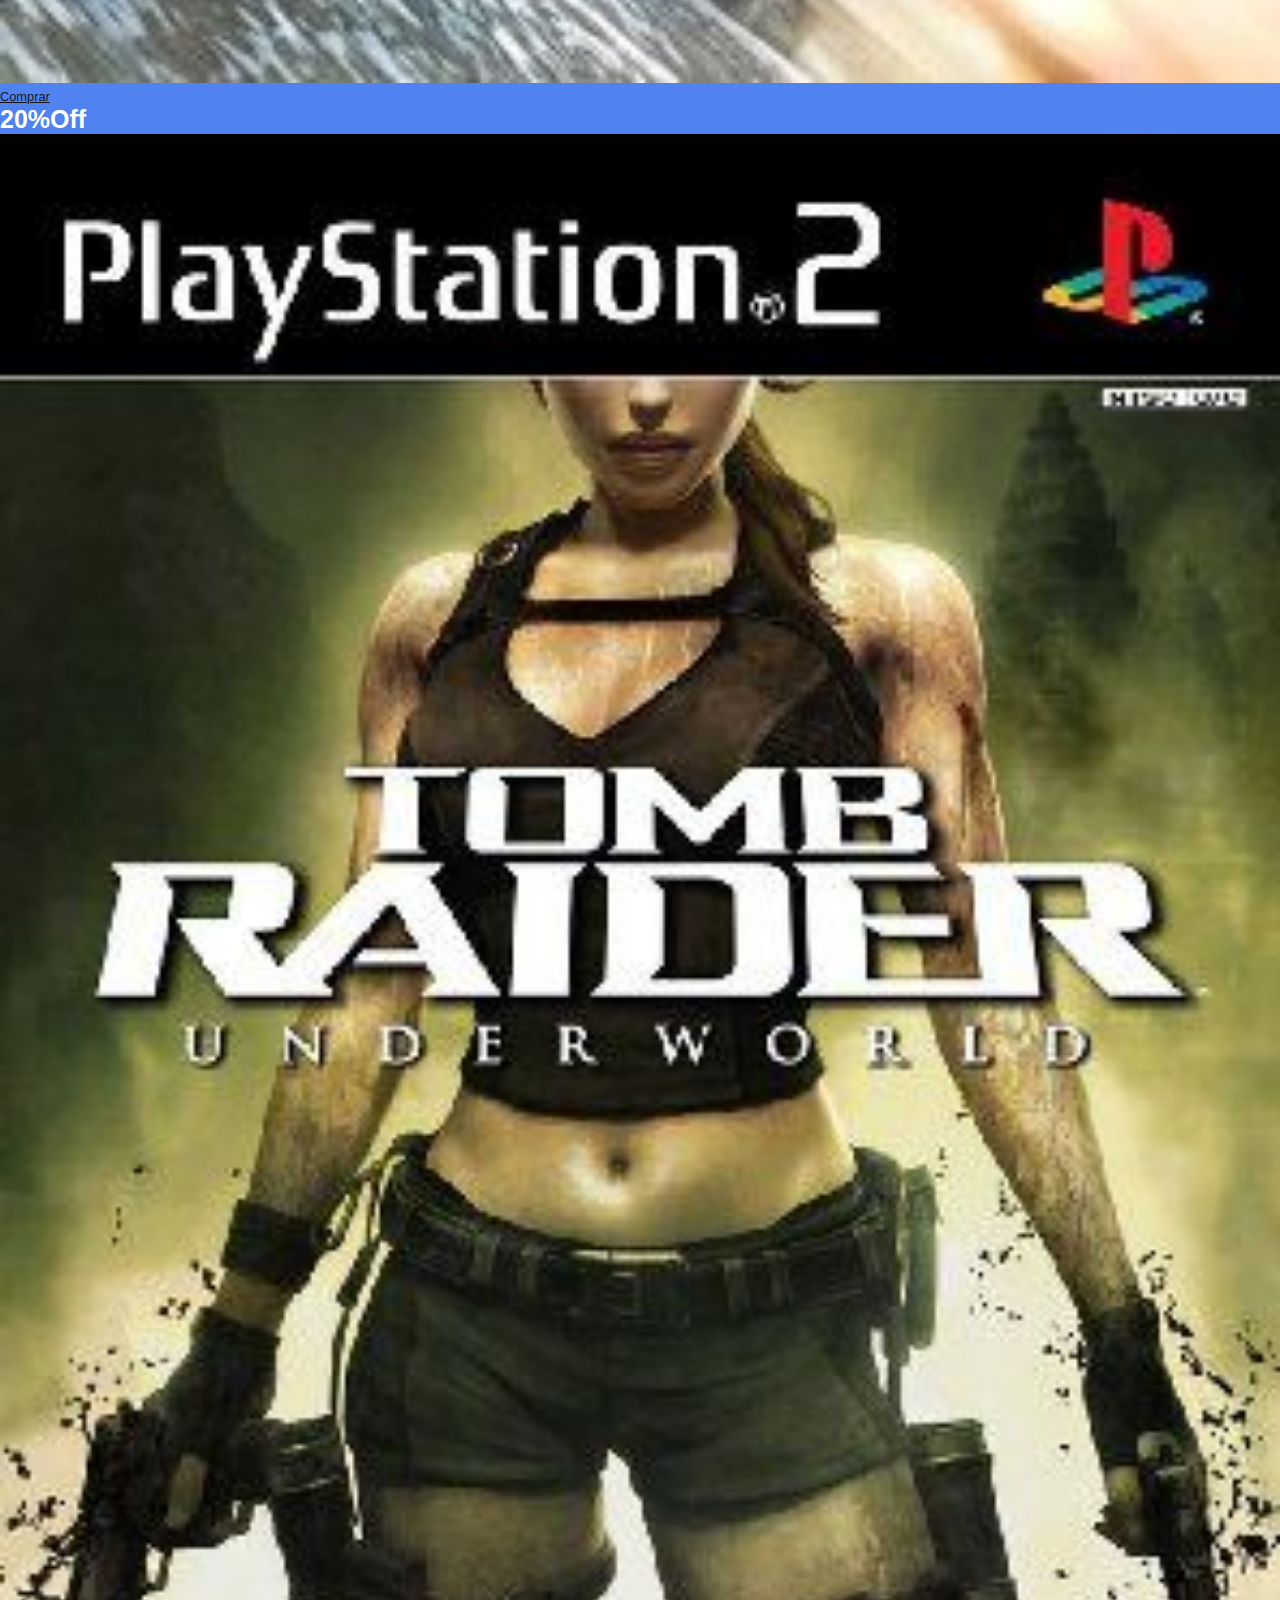
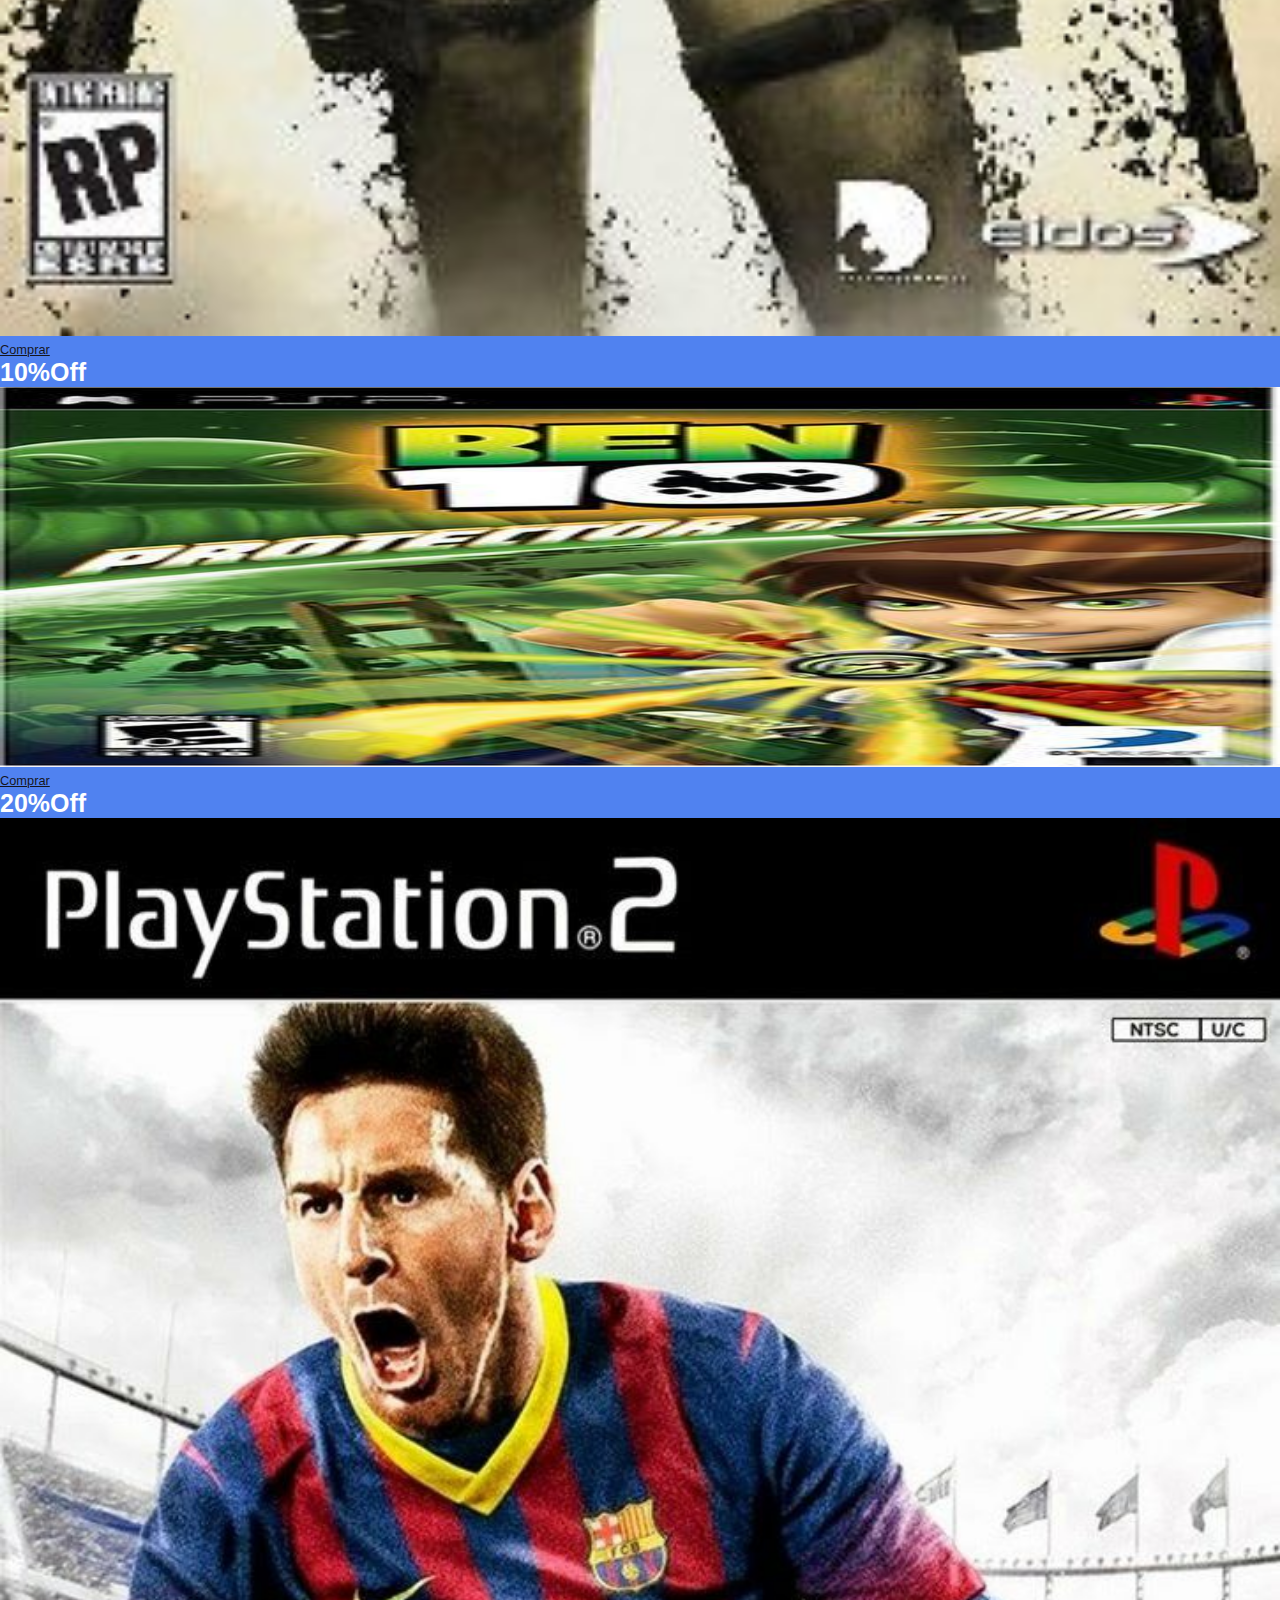
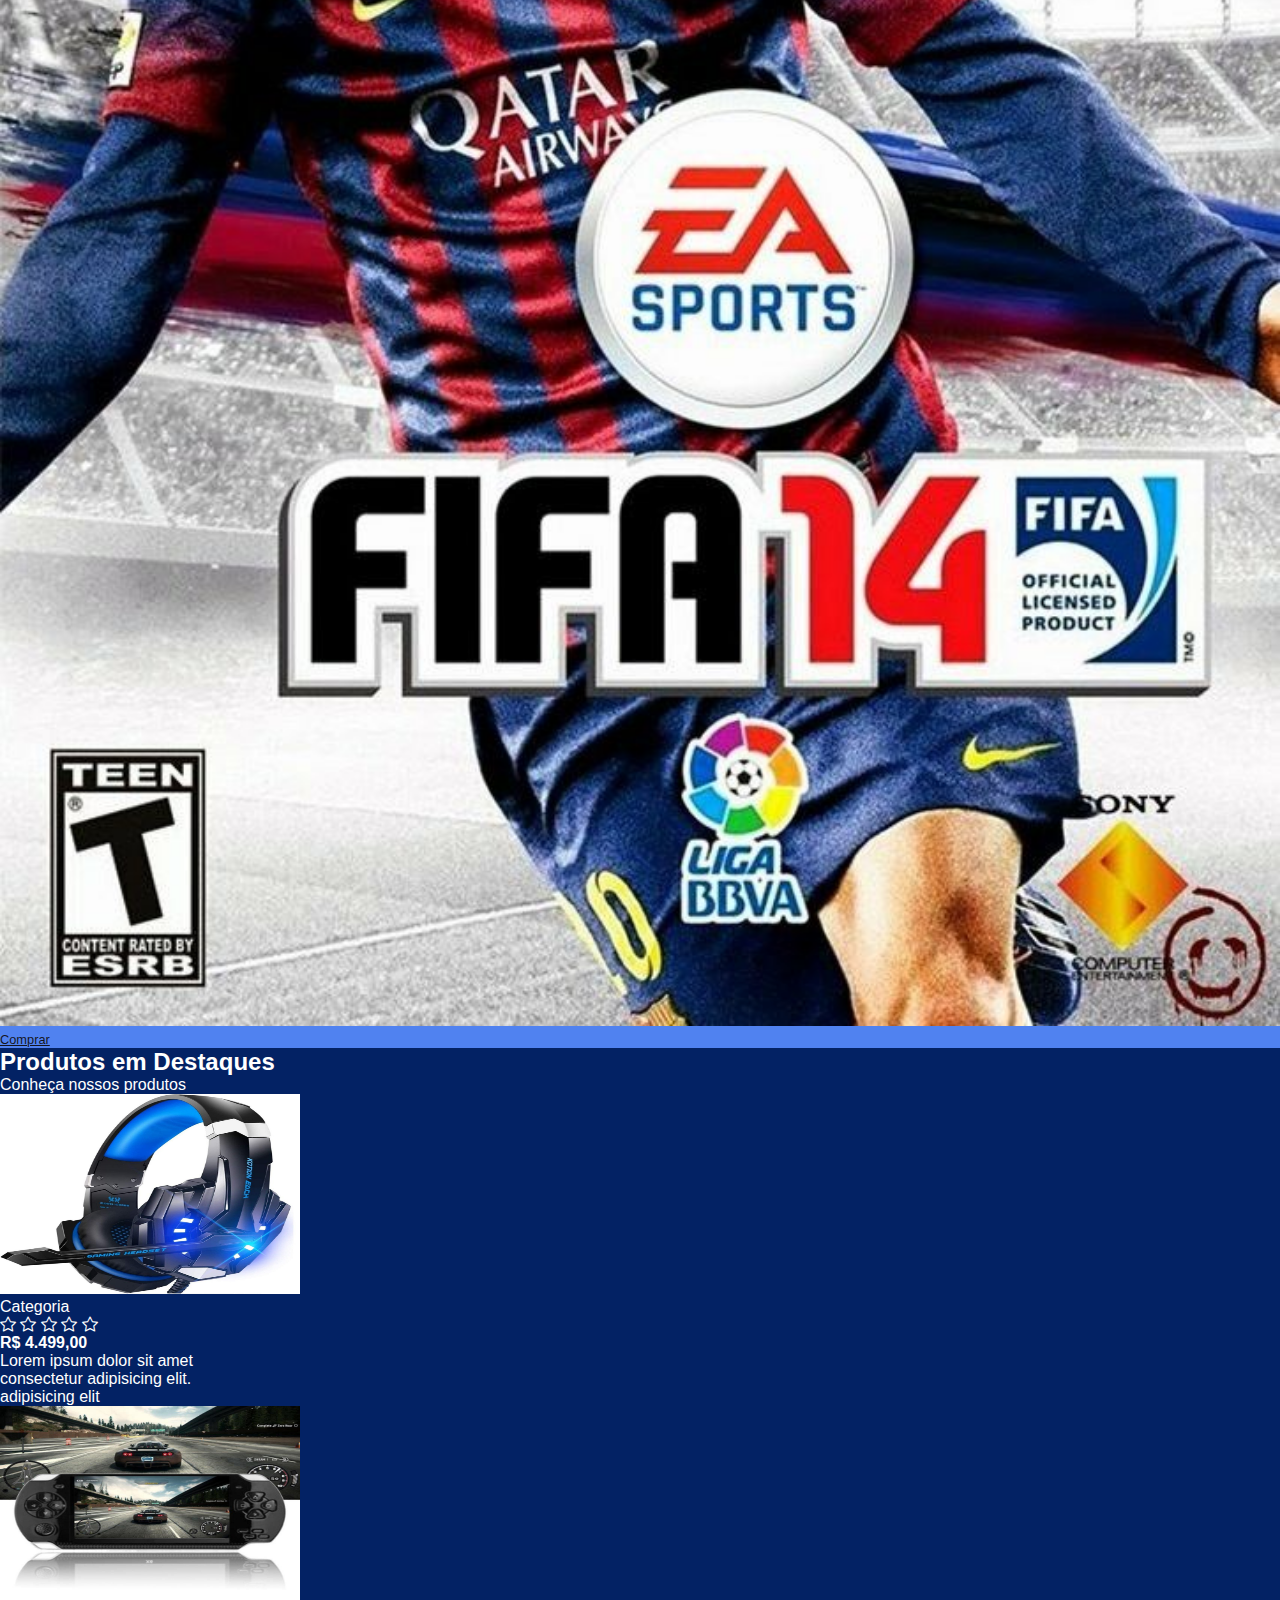
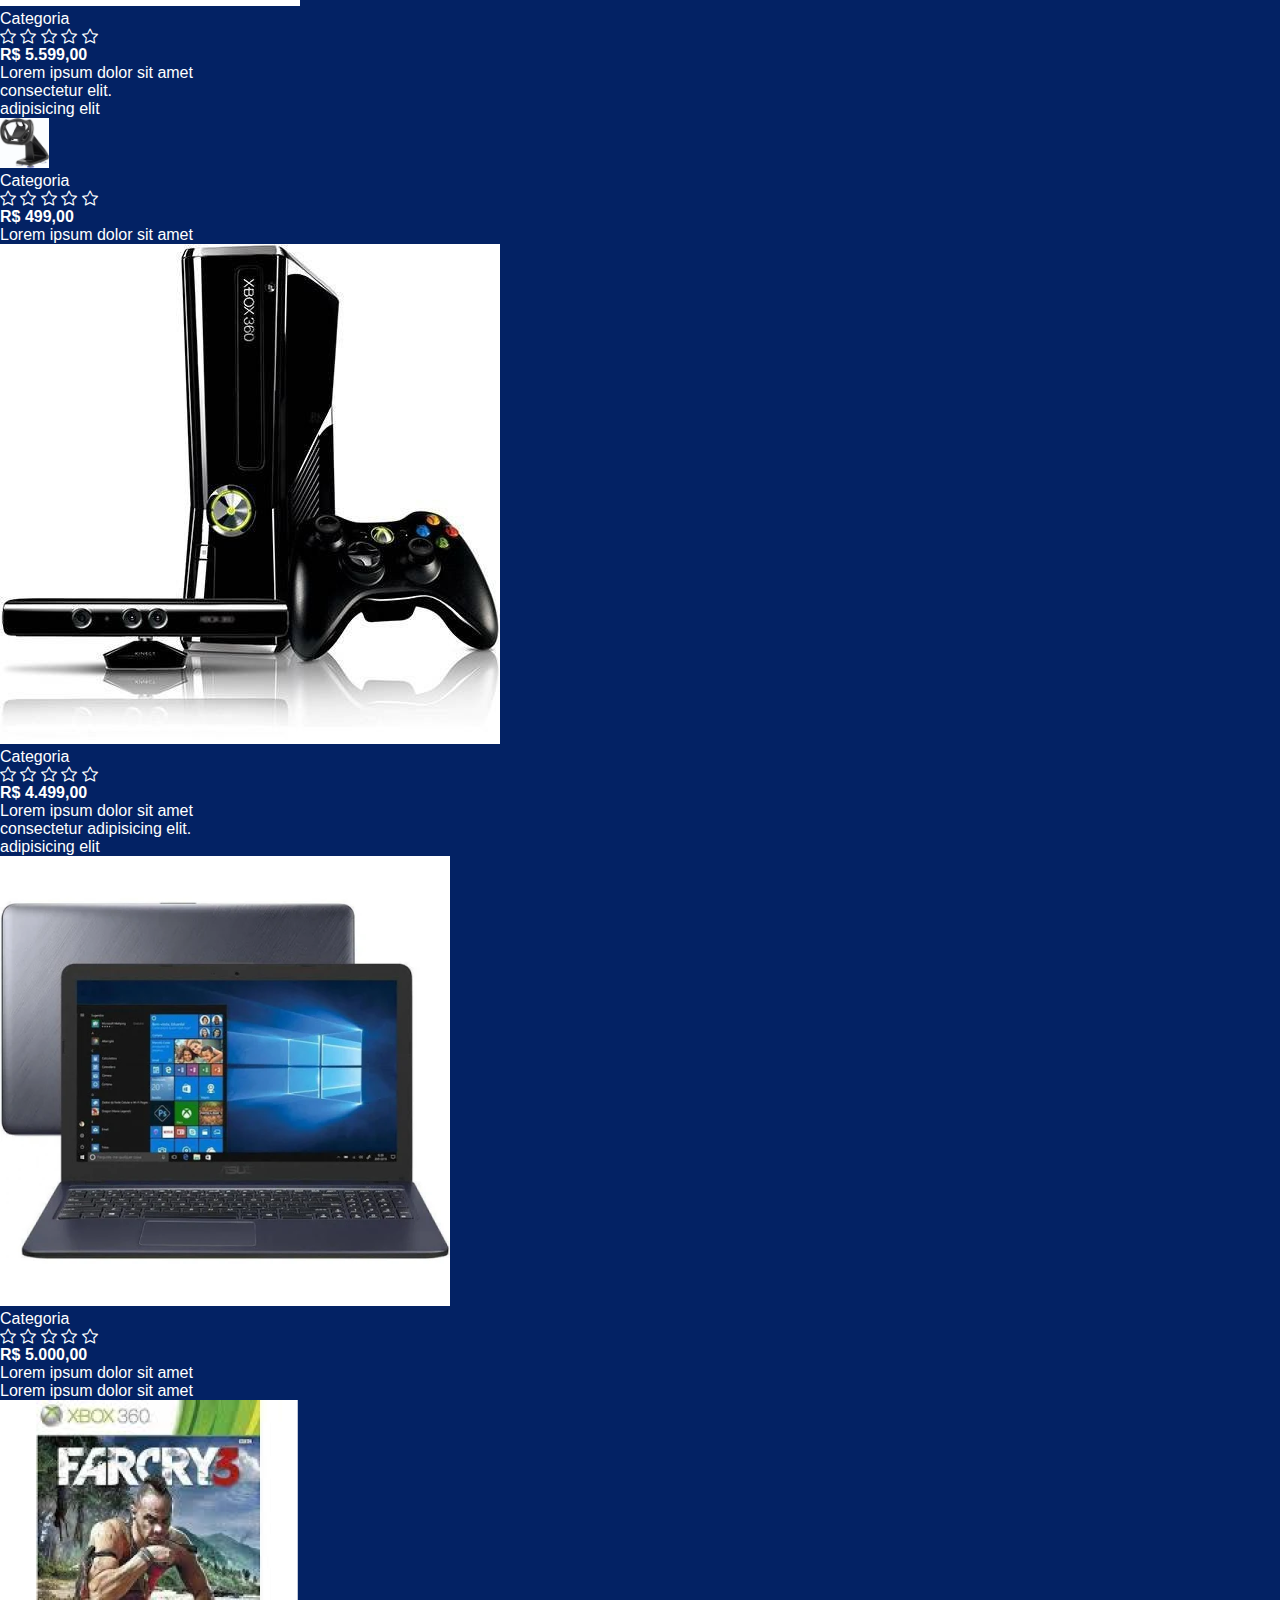
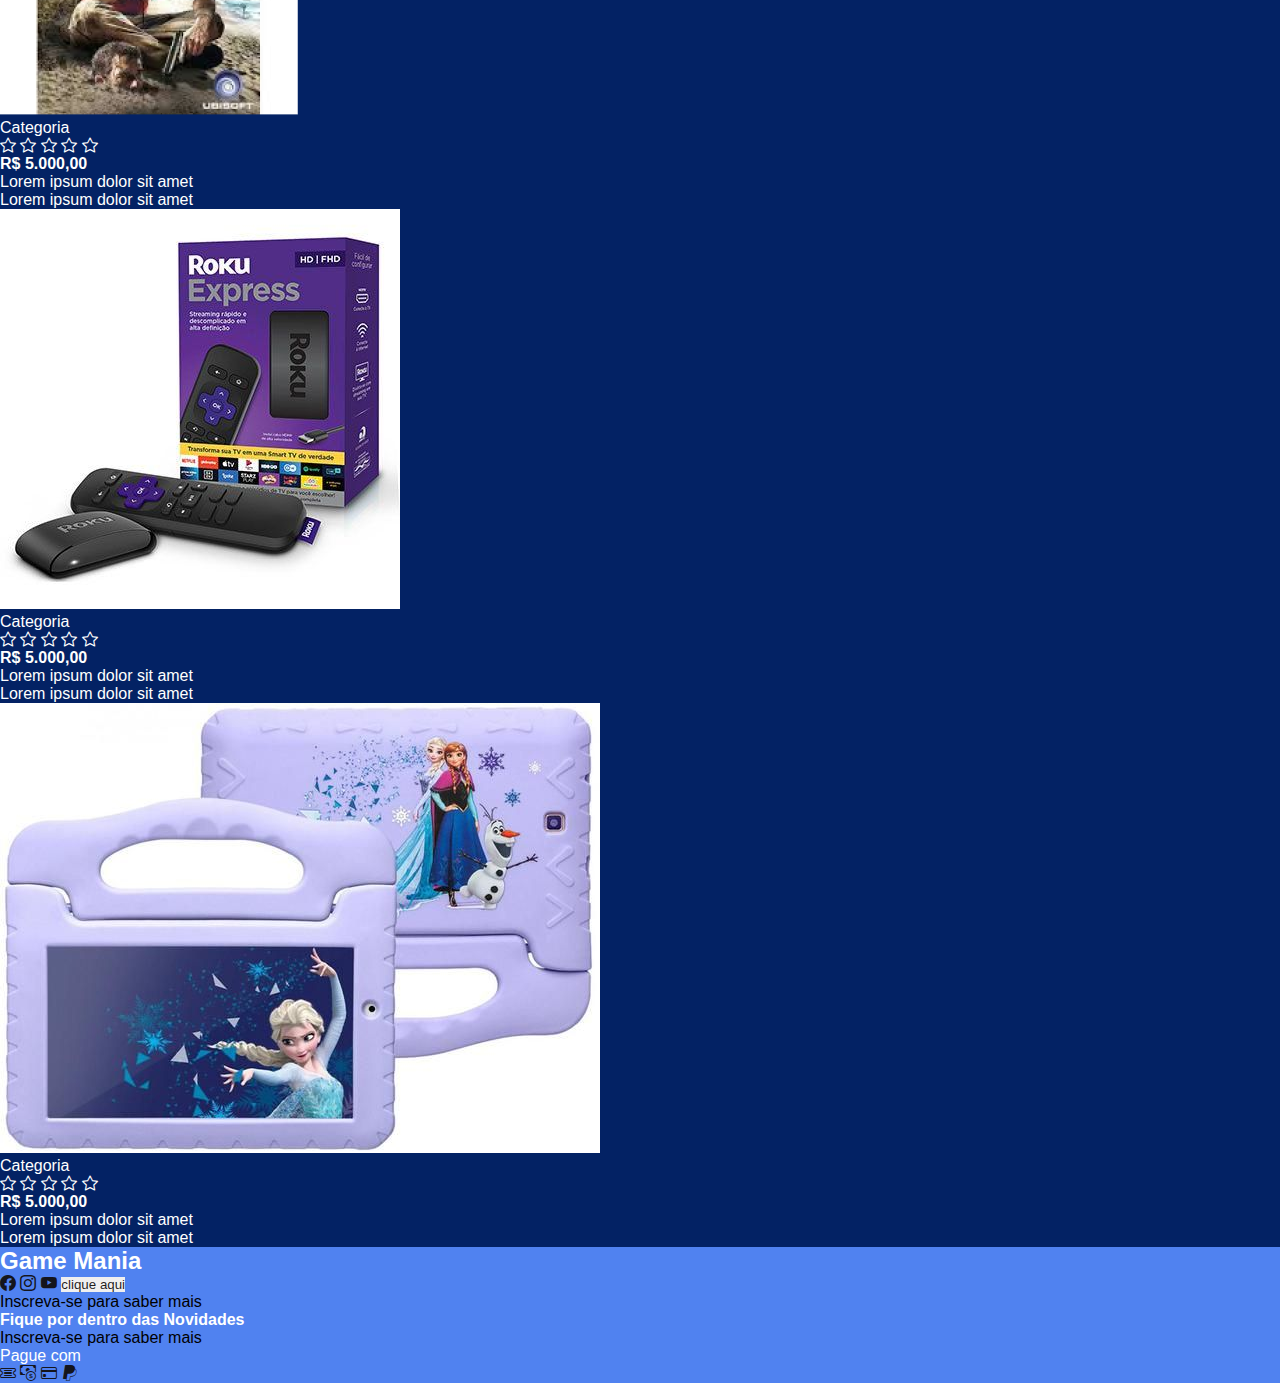
==== commit 2a9a5253: "Implementando js na página de login" ====
--- a/index.html
+++ b/index.html
@@ -20,6 +20,7 @@
   <script src="https://cdn.jsdelivr.net/npm/bootstrap@5.2.0-beta1/dist/js/bootstrap.min.js"
     integrity="sha384-kjU+l4N0Yf4ZOJErLsIcvOU2qSb74wXpOhqTvwVx3OElZRweTnQ6d31fXEoRD1Jy"
     crossorigin="anonymous"></script>
+    <script type="text/javascript" src="script.js"></script>
   <!--Google fonts - ROBOTO-->
   <link rel="preconnect" href="https://fonts.googleapis.com">
   <link rel="preconnect" href="https://fonts.gstatic.com" crossorigin>
@@ -286,6 +287,8 @@
               <i class="bi bi-facebook"></i>
               <i class="bi bi-instagram"></i>
               <i class="bi bi-youtube"></i>
+              <button onclick="myFunction()">clique aqui</button>
+              <div id="contextText"><p>Inscreva-se para saber mais</p></div>
             </div>
           </div>
         </div>
@@ -294,7 +297,7 @@
           <div class="row">
             <div class="col-12 col-md-4" id="news-container">
               <h4 class="secondary-color">Fique por dentro das Novidades</h4>
-              <p clas="secondary-color">
+             <p clas="secondary-color">
                 Inscreva-se para saber mais
               </p>
               <div class="col-4" id="social-icons">
@@ -307,7 +310,9 @@
             </div>
           </div>
           <!--FOOTER BOTTOM-->
-          <div class="col-12" id="footer-bottom"></div>
+          <div class="col-12" id="footer-bottom">
+          </div>
+          </div>
         </div>
   </footer>
 </body>
--- a/css/style.css
+++ b/css/style.css
@@ -140,6 +140,13 @@
 
 label {
     font-weight: bold;
+}
+
+#input-senha {
+    border-bottom: 2px solid #323232;
+    padding: 10px;
+    font-size: 1rem;
+    margin-bottom: 20px;
 }
 
 #input-login {
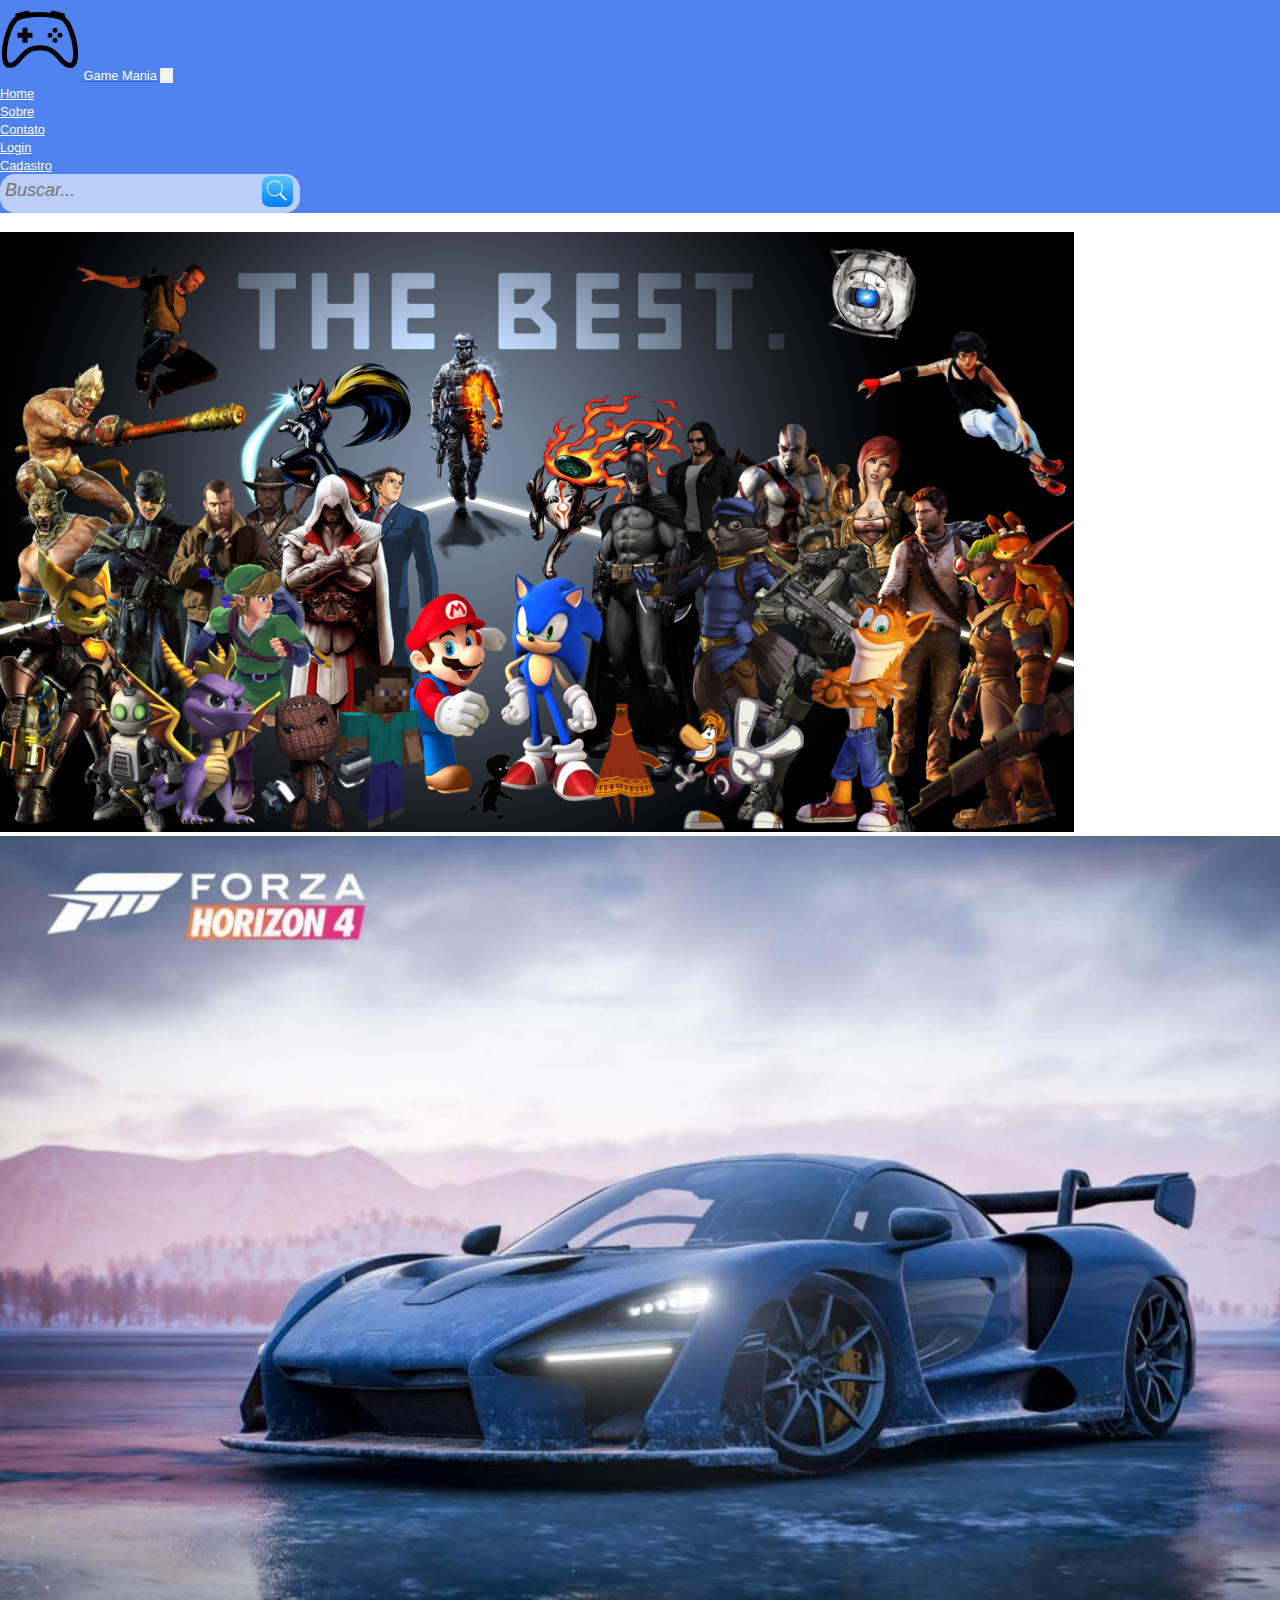
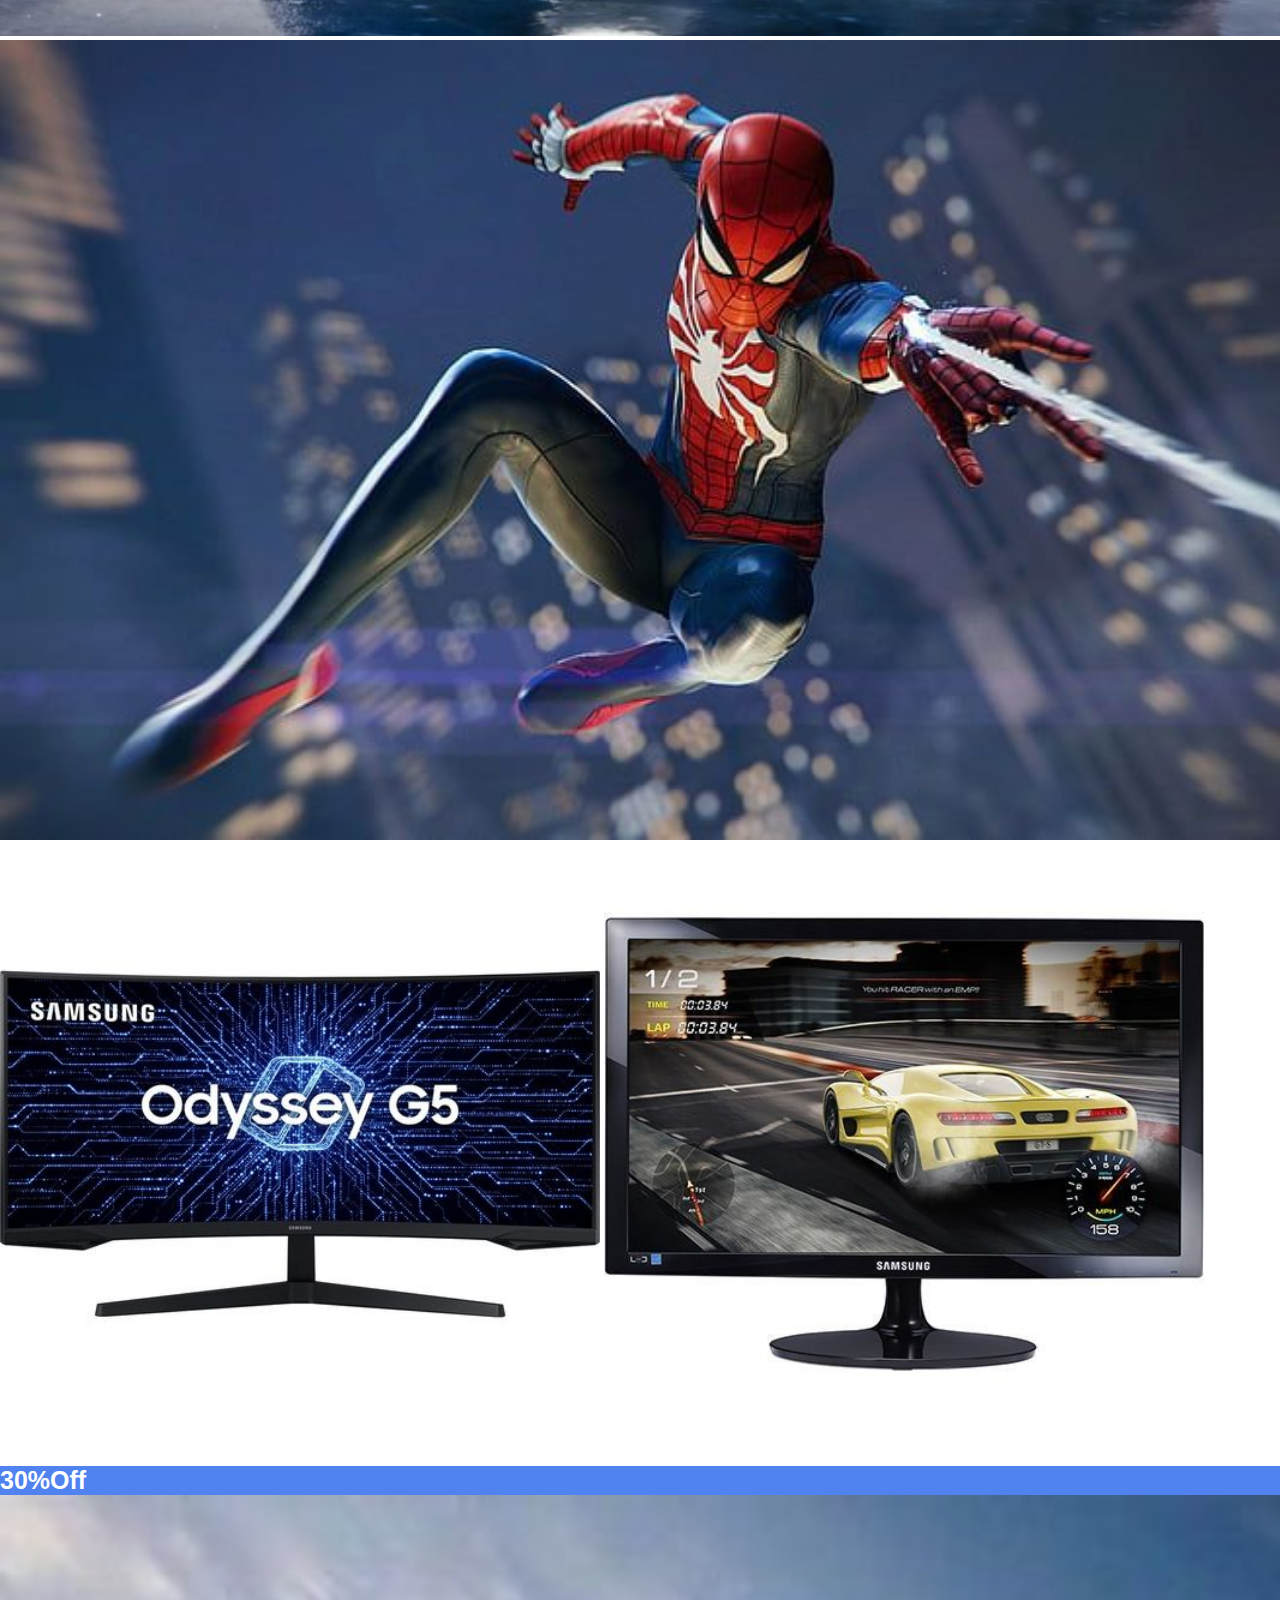
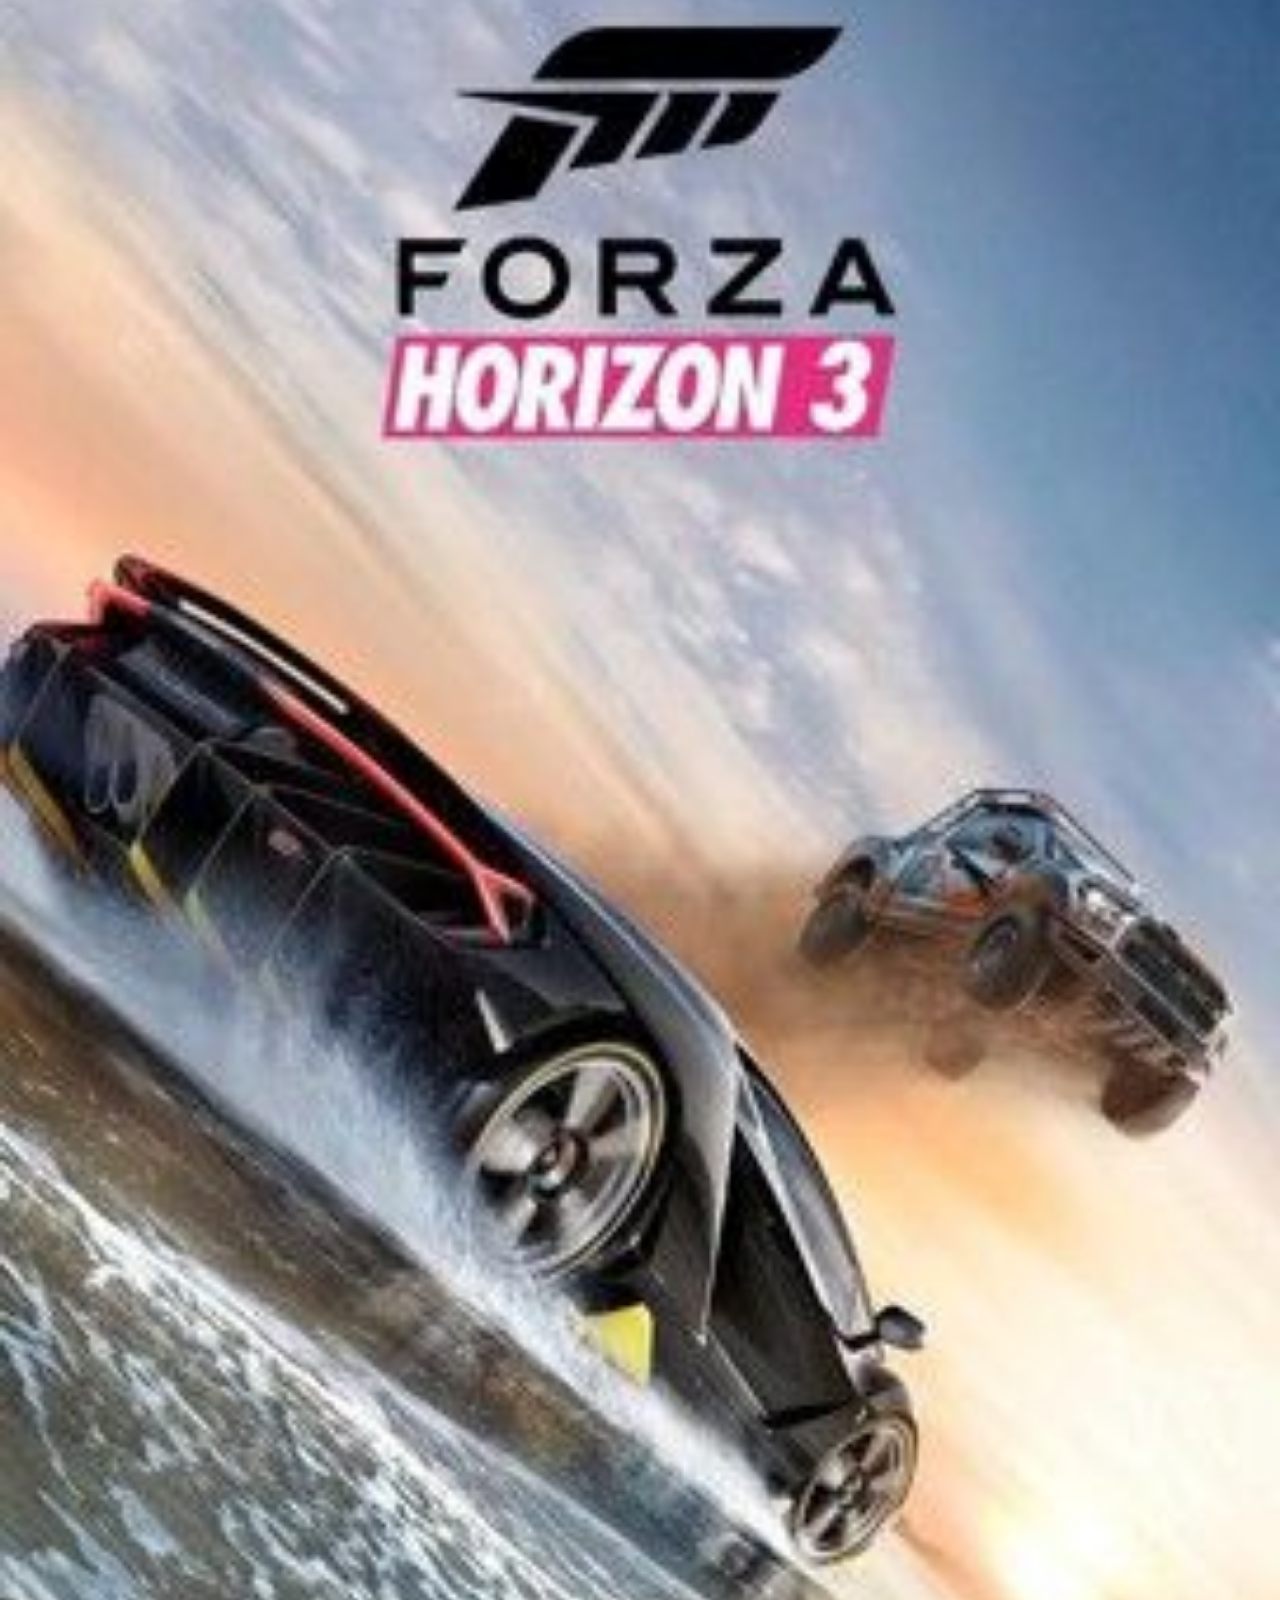
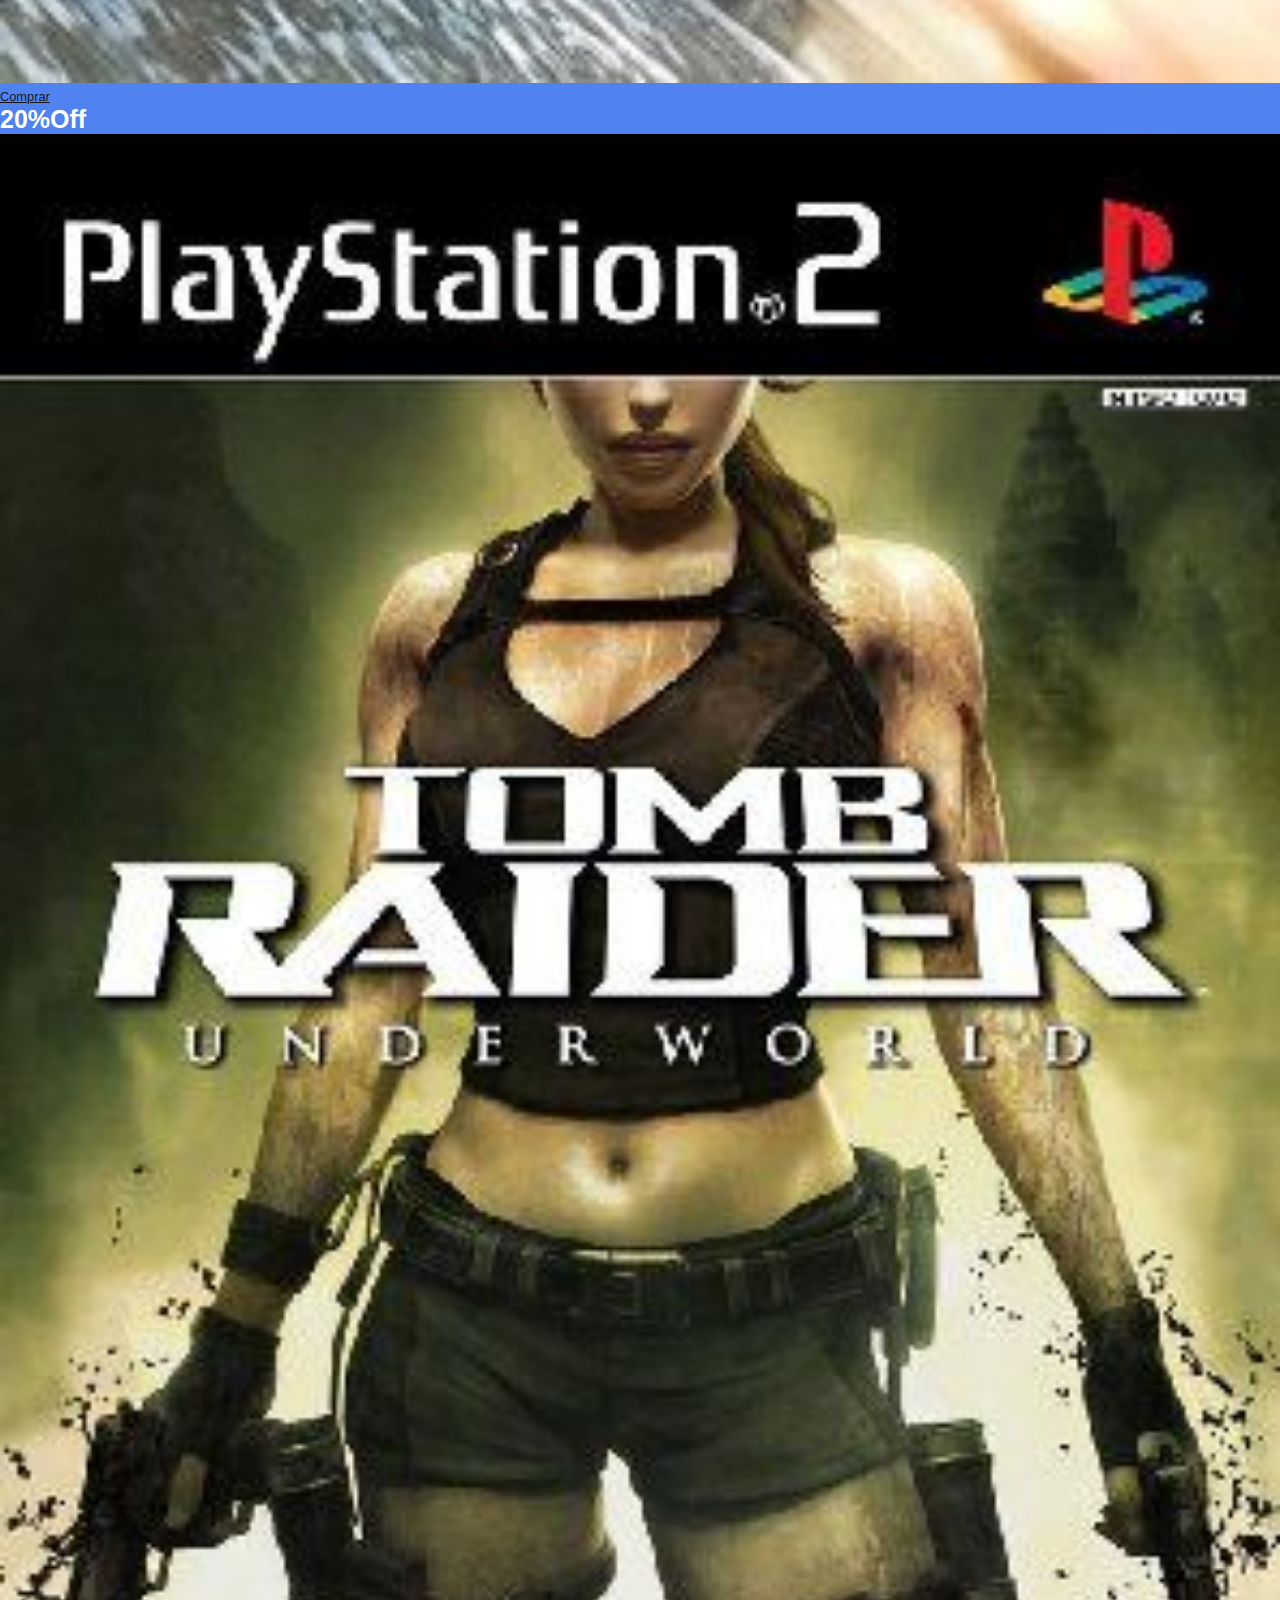
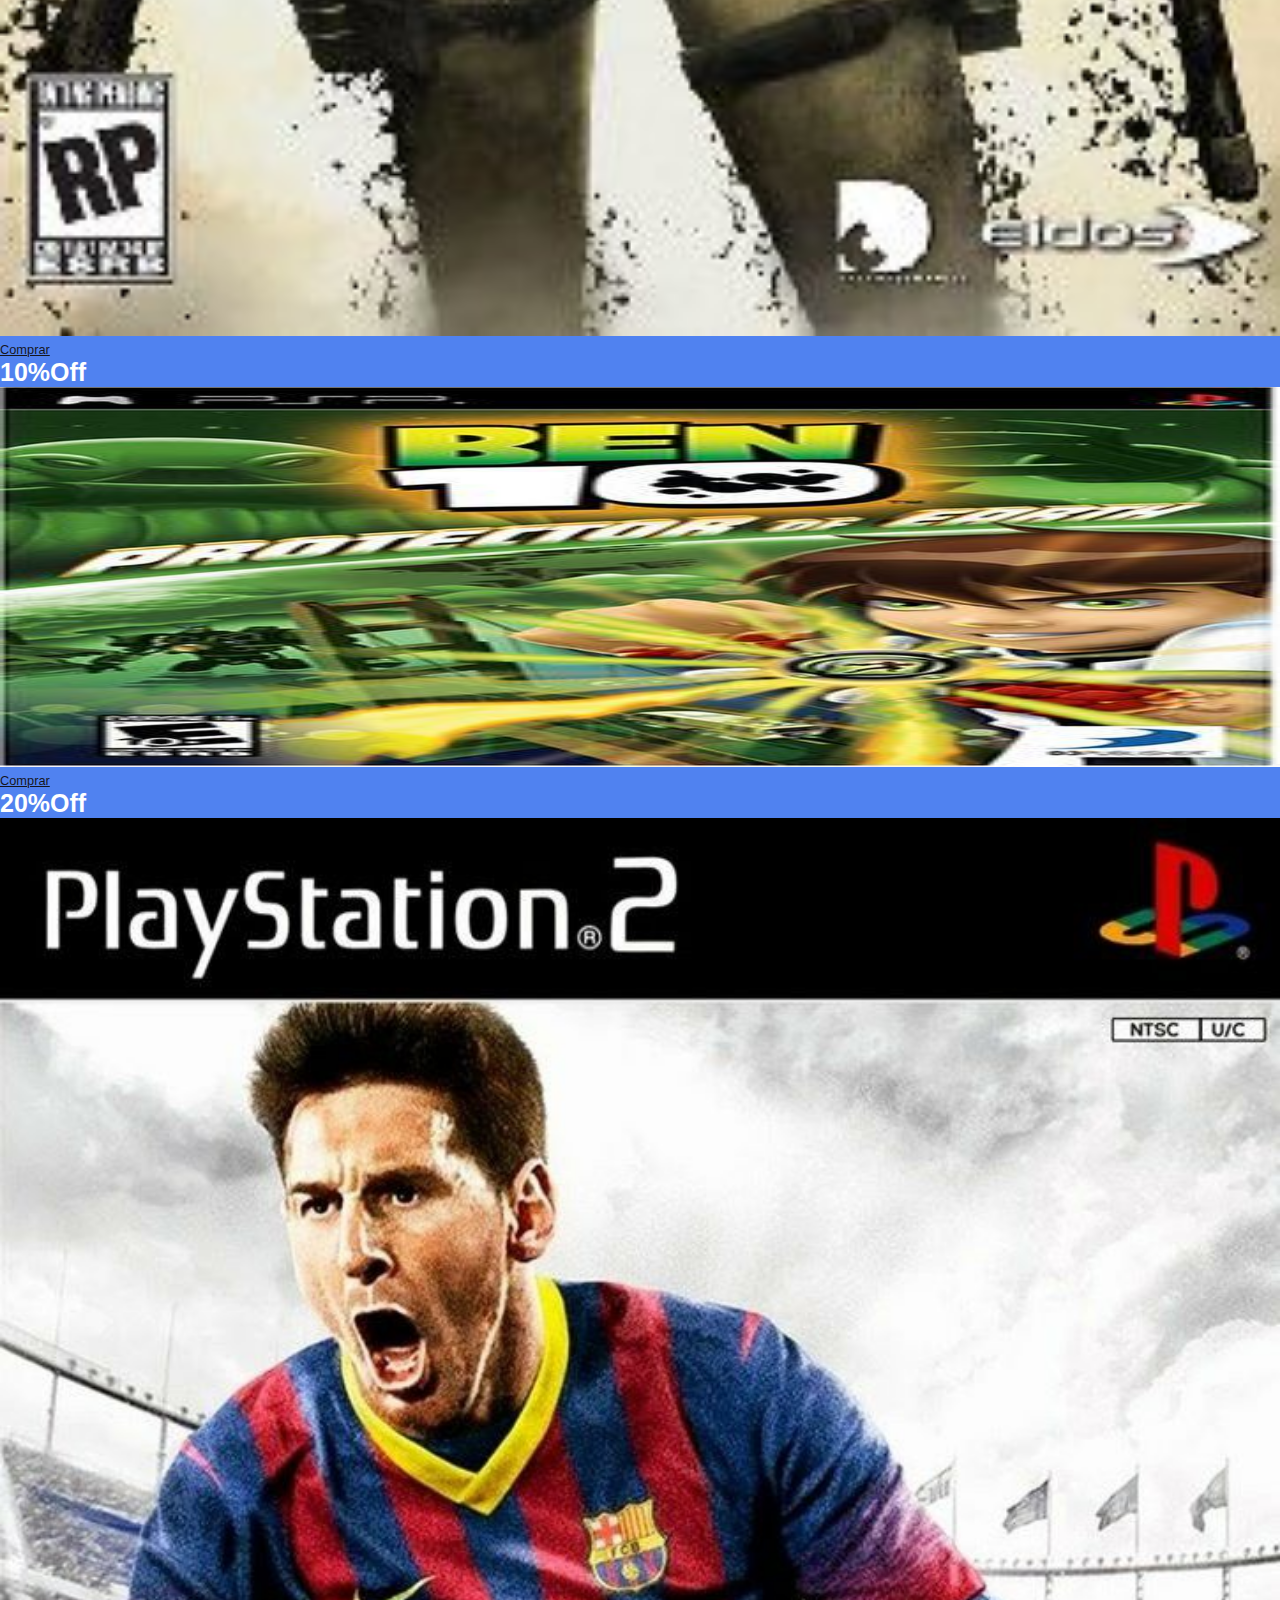
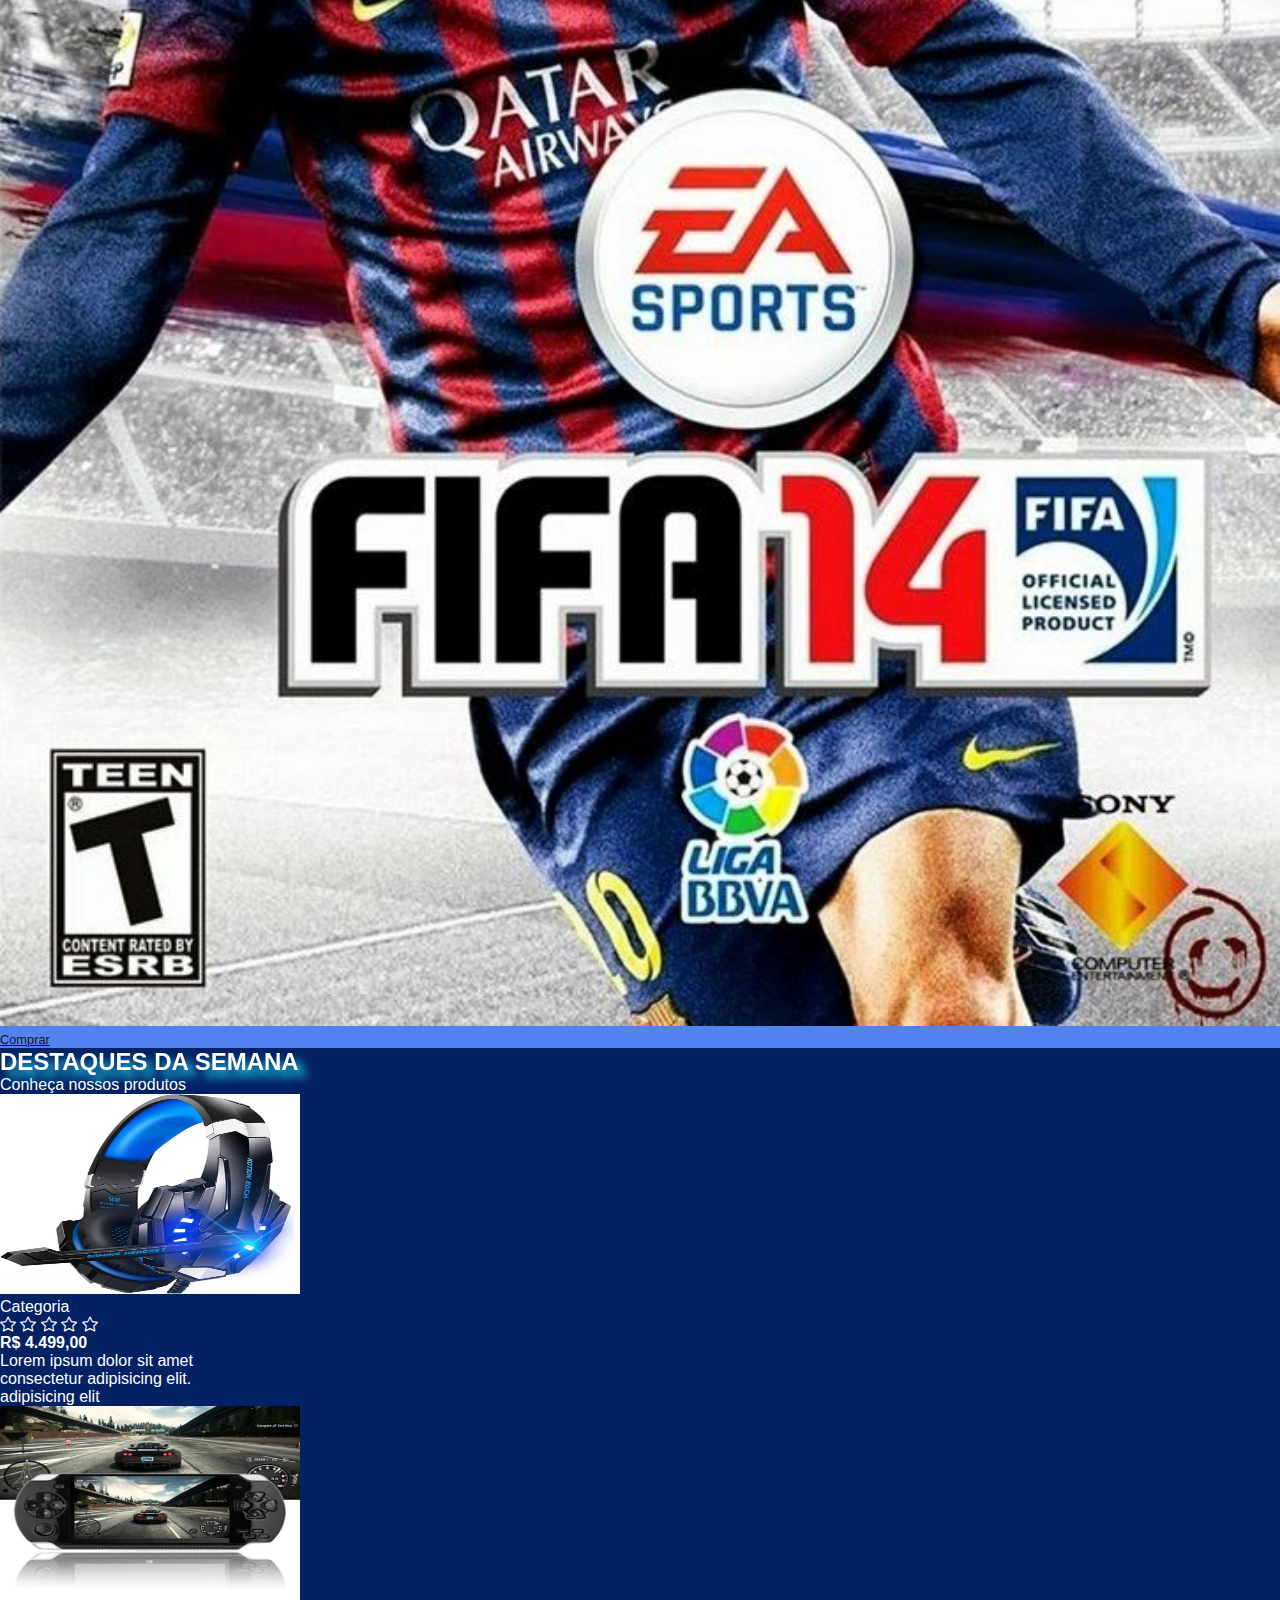
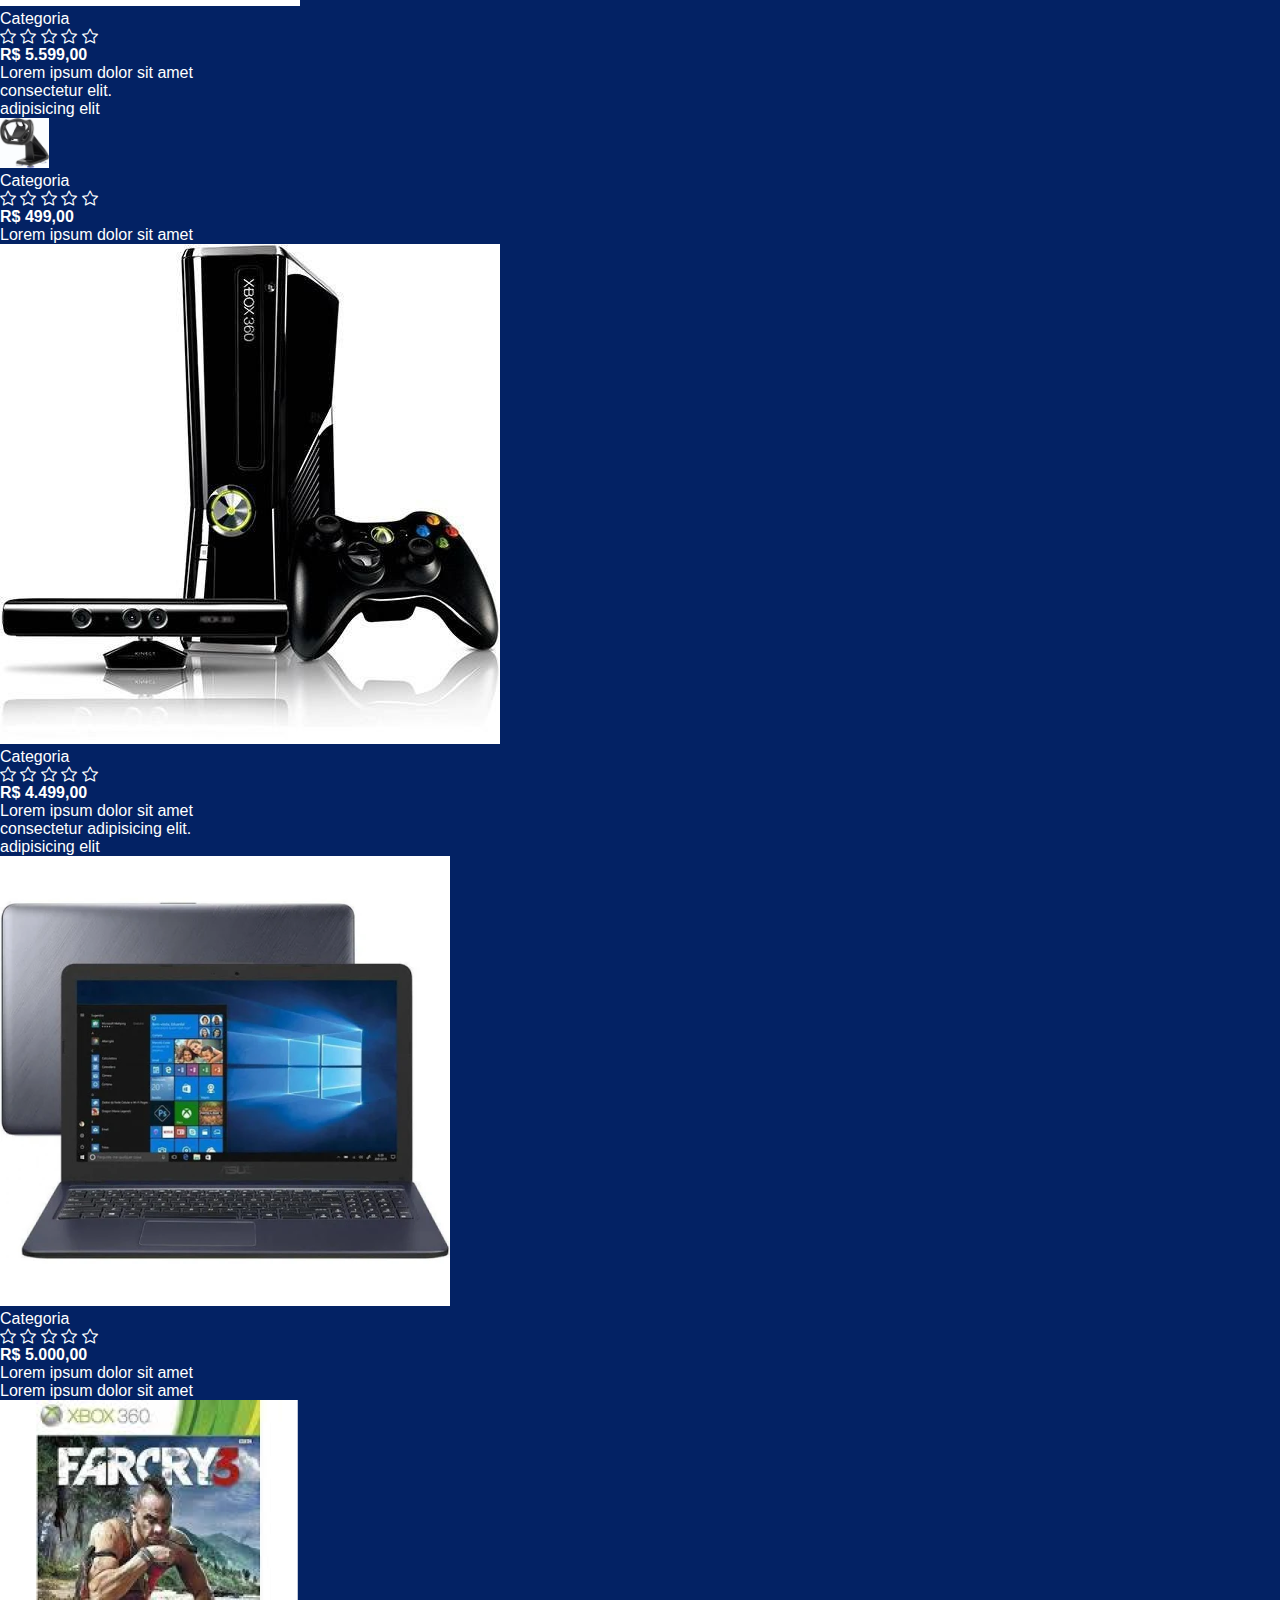
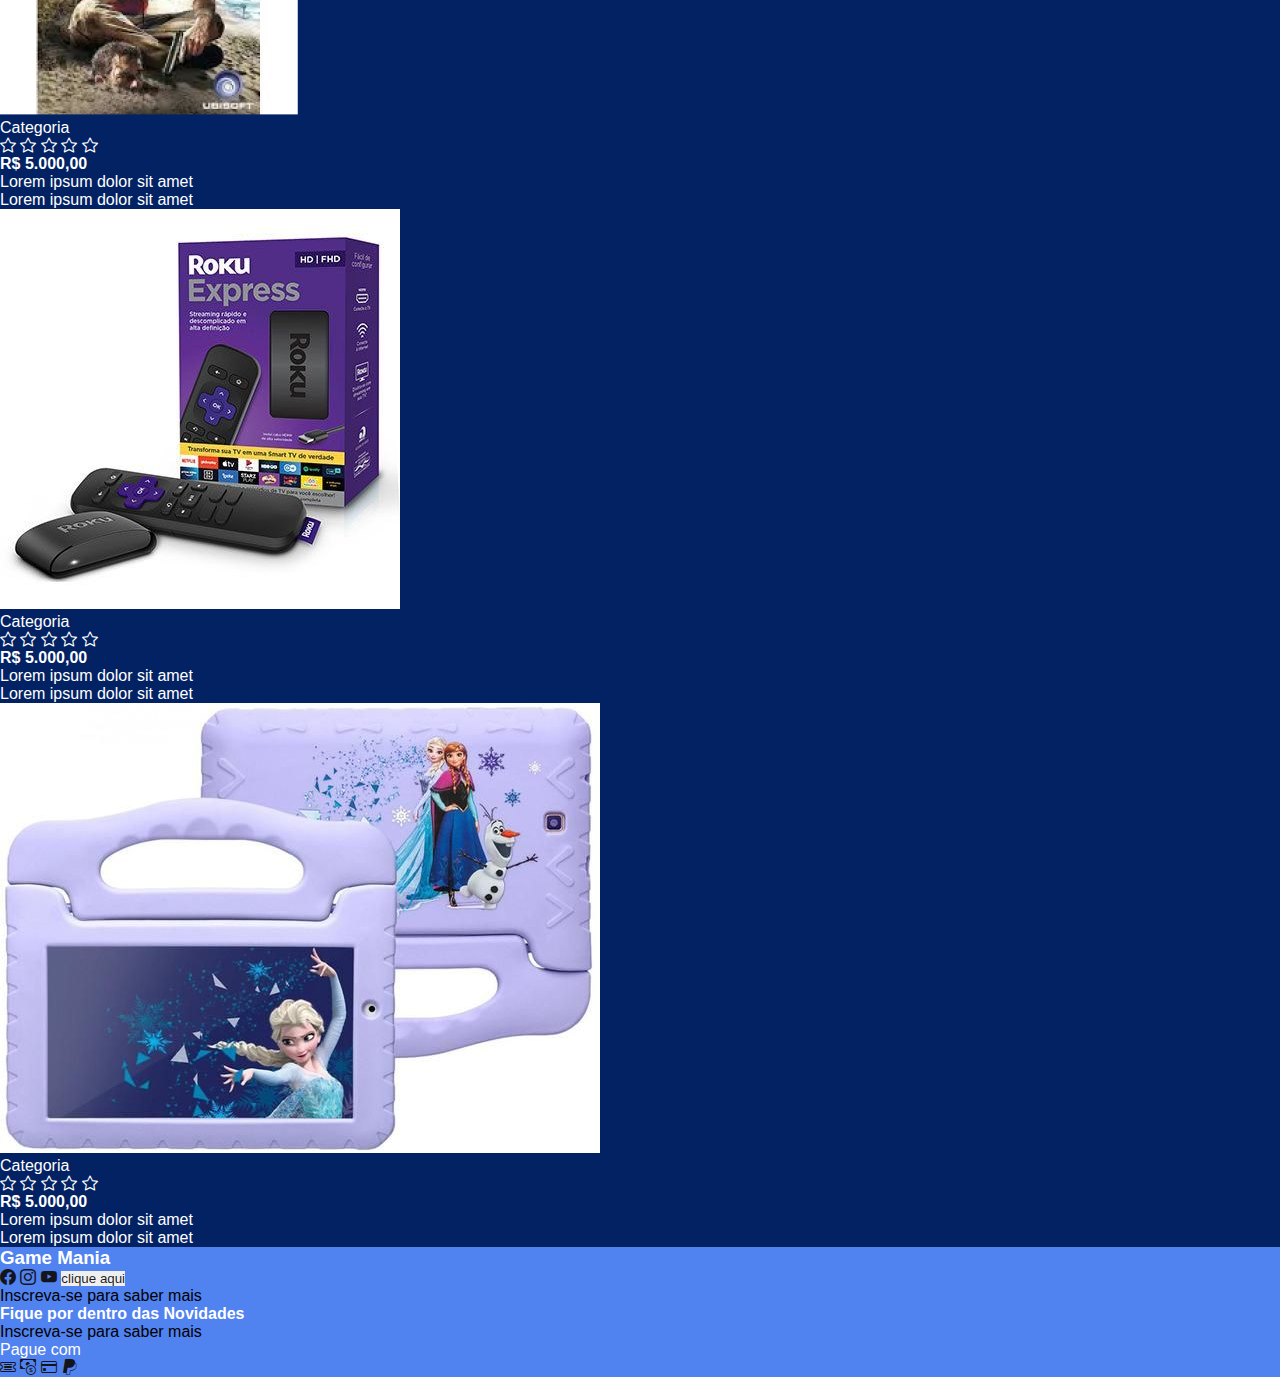
==== commit b6fd9b21: "Incluindo jQuery" ====
--- a/index.html
+++ b/index.html
@@ -20,7 +20,7 @@
   <script src="https://cdn.jsdelivr.net/npm/bootstrap@5.2.0-beta1/dist/js/bootstrap.min.js"
     integrity="sha384-kjU+l4N0Yf4ZOJErLsIcvOU2qSb74wXpOhqTvwVx3OElZRweTnQ6d31fXEoRD1Jy"
     crossorigin="anonymous"></script>
-    <script type="text/javascript" src="script.js"></script>
+    <script src="https://code.jquery.com/jquery-3.6.1.min.js" integrity="sha256-o88AwQnZB+VDvE9tvIXrMQaPlFFSUTR+nldQm1LuPXQ=" crossorigin="anonymous"></script>
   <!--Google fonts - ROBOTO-->
   <link rel="preconnect" href="https://fonts.googleapis.com">
   <link rel="preconnect" href="https://fonts.gstatic.com" crossorigin>
@@ -103,7 +103,7 @@
             <div class="col-12 col-md-3">
              <div class="card text-center">
                 <div class="card-body">
-                  <h5 class="card-title primary-color">30%Off</h5>
+                  <h5 class="card-title primary-color" >30%Off</h5>
                  <img src="img/Lançamento1.png" width="100%" alt="destaque">
                   <a href="Comprar" class="btn btn-dark">Comprar</a>
                 </div>
@@ -112,7 +112,7 @@
             <div class="col-12 col-md-3">
               <div class="card text-center">
                 <div class="card-body">
-                  <h5 class="card-title primary-color">20%Off</h5>
+                  <h5 class="card-title primary-color" >20%Off</h5>
                   <img src="img/Lançamento2.png" width="100%" alt="destaque">
                   <a href="Comprar" class="btn btn-dark">Comprar</a>
                 </div>
@@ -121,7 +121,7 @@
             <div class="col-12 col-md-3">
               <div class="card text-center">
                 <div class="card-body">
-                  <h5 class="card-title primary-color">10%Off</h5>
+                  <h5 class="card-title primary-color" >10%Off</h5>
                   <img src="img/Lançamento3.png" width="100%" height="380px" alt="destaque">
                   <a href="Comprar" class="btn btn-dark">Comprar</a>
                 </div>
@@ -130,7 +130,7 @@
             <div class="col-12 col-md-3">
               <div class="card text-center">
                 <div class="card-body">
-                  <h5 class="card-title primary-color">20%Off</h5>
+                  <h5 class="card-title primary-color" >20%Off</h5>
                   <img src="img/Lançamento4.png" width="100%" alt="destaque"> 
                   <a href="Comprar" class="btn btn-dark">Comprar</a>
                 </div>
@@ -141,7 +141,7 @@
         <!--DESTAQUES-->
         <div class="container" id="produtos">
           <div class="col-12 col-md-6 col-lg-3">
-            <h2 class="title primary-color">Produtos em Destaques</h2>
+            <h2 class="title primary-color" id="Product">DESTAQUES DA SEMANA</h2>
             <p class="subtitle secondary-color">
               Conheça nossos produtos
             </p>
@@ -281,7 +281,7 @@
         <div class="col-12" id="footer-top">
           <div class="row justify-content-between">
             <div class="col-4">
-              <h2 class="secondary-color">Game Mania</h2>
+              <h3 class="secondary-color">Game Mania</h3>
             </div>
             <div class="col-4" id="social-icons">
               <i class="bi bi-facebook"></i>
@@ -315,6 +315,7 @@
           </div>
         </div>
   </footer>
+  <script type="text/javascript" src="./js/script.js"></script>
 </body>
 
 </html>--- a/css/style.css
+++ b/css/style.css
@@ -27,10 +27,13 @@
 .bi-list {
  color:white;
 }
-
+/* DESTAQUES*/
  #Destaques {
     background-image: url(../img/image\ 28.png);
-
+}
+
+#Product {
+   filter: drop-shadow(8px 8px 4px #1cd4ec);
 }
 
 .carousel-indicators [data-bs-target]{
